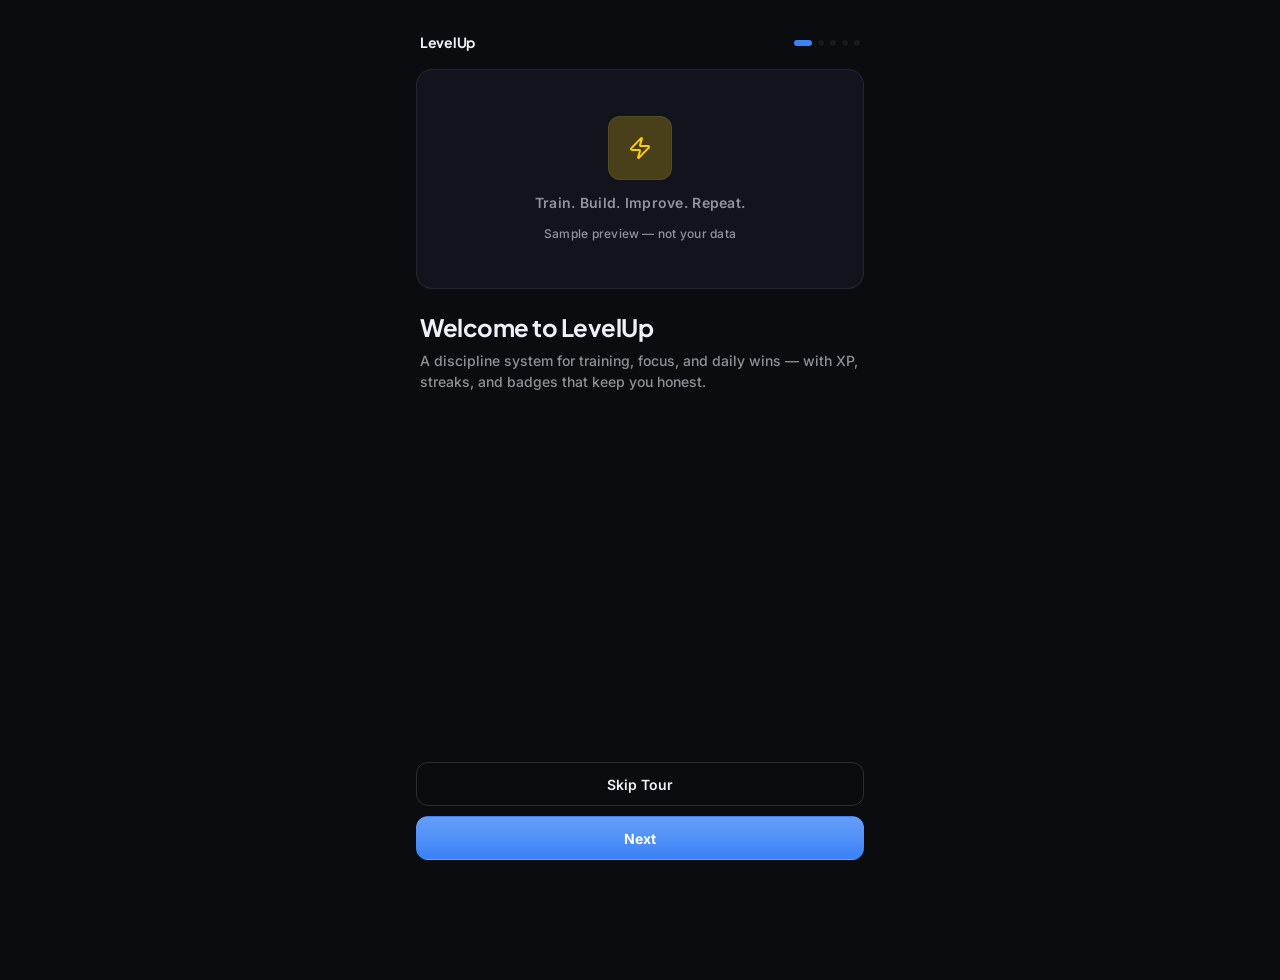
==== index.html @ daa39fef "Initial commit: LevelUp web project Co-Authored-By: Claude Sonnet 4.6 <noreply@anthropic.com>" ====
<!DOCTYPE html>
<html lang="en">
  <head>
    <meta charset="UTF-8" />
    <meta name="viewport" content="width=device-width, initial-scale=1, viewport-fit=cover" />
    <meta name="theme-color" content="#0a0c10" />
    <meta name="description" content="LevelUp — Train. Build. Improve. Repeat." />
    <title>LevelUp</title>
    <link rel="preconnect" href="https://fonts.googleapis.com" />
    <link rel="preconnect" href="https://fonts.gstatic.com" crossorigin />
    <link
      href="https://fonts.googleapis.com/css2?family=Inter:wght@400;500;600&family=Plus+Jakarta+Sans:wght@600;700&display=swap"
      rel="stylesheet"
    />
    <link rel="stylesheet" href="./css/styles.css" />
    <script>
      window.__LEVELUP_CONFIG__ = {
        stripeMonthlyUrl: "",
        stripeAnnualUrl: "",
      };
    </script>
  </head>
  <body>
    <div id="app" class="shell is-loading" aria-live="polite">
      <div class="app-boot-skeleton" aria-hidden="true">
        <div class="skeleton skeleton--strip"></div>
        <div class="skeleton skeleton--hero"></div>
        <div class="skeleton skeleton--card"></div>
        <div class="skeleton skeleton--card"></div>
      </div>
    </div>
    <script type="module" src="./js/app.js"></script>
  </body>
</html>
---- css/styles.css ----
:root {
  --primary: #0f1117;
  --secondary: #181b24;
  --accent: #3b82f6;
  --gray-50: #f4f5f7;
  --gray-400: #9ca3af;
  --gray-600: #6b7280;
  --gray-800: #374151;
  --bg: var(--primary);
  --bg-elevated: var(--secondary);
  --border: rgba(255, 255, 255, 0.06);
  --text: #f3f4f6;
  --muted: rgba(243, 244, 246, 0.62);
  --accent-dim: rgba(59, 130, 246, 0.14);
  --accent-border: rgba(59, 130, 246, 0.32);
  --accent-strong: rgba(59, 130, 246, 0.5);
  --accent-light: #60a5fa;
  --btn-primary-top: rgba(96, 165, 250, 0.2);
  --btn-primary-bottom: rgba(59, 130, 246, 0.12);
  --nav-bg: rgba(15, 17, 23, 0.92);
  --sheet-bg: #141820;
  --surface-inset: rgba(255, 255, 255, 0.04);
  --surface-hover: rgba(59, 130, 246, 0.1);
  --progress-track: rgba(255, 255, 255, 0.08);
  --success: #22c55e;
  --danger: #ef4444;
  --danger-dim: rgba(239, 68, 68, 0.14);
  --danger-border: rgba(239, 68, 68, 0.4);
  --danger-pressed: rgba(239, 68, 68, 0.22);
  --icon-size: 22px;
  --icon-size-lg: 24px;
  --warning: #f59e0b;
  --shadow-color: #000000;
  --shadow-soft: 0 1px 2px rgba(0, 0, 0, 0.06), 0 8px 24px rgba(0, 0, 0, 0.14);
  --shadow-elevated: 0 4px 12px rgba(0, 0, 0, 0.1), 0 16px 40px rgba(0, 0, 0, 0.2);
  --shadow-nav: 0 -4px 24px rgba(0, 0, 0, 0.18);
  --font-heading: "Plus Jakarta Sans", system-ui, sans-serif;
  --font-body: "Inter", system-ui, sans-serif;
  --text-size-lg: 1.375rem;
  --text-size-sm: 0.875rem;
  --btn-height: 44px;
  --radius-sm: 12px;
  --radius: 14px;
  --radius-lg: 16px;
  --space: 16px;
  --section-gap: 24px;
  --safe-bottom: env(safe-area-inset-bottom, 0px);
}

*,
*::before,
*::after {
  box-sizing: border-box;
}

html {
  -webkit-text-size-adjust: 100%;
}

body {
  margin: 0;
  min-height: 100dvh;
  font-family: var(--font-body);
  font-size: var(--text-size-sm);
  font-weight: 400;
  background: var(--bg);
  color: var(--text);
  line-height: 1.5;
  -webkit-font-smoothing: antialiased;
}

h1,
h2,
h3,
.screen-title,
.sheet-title,
.page-strip-brand,
.card-title,
.focal-value,
.timer-big {
  font-family: var(--font-heading);
  font-size: var(--text-size-lg);
  font-weight: 700;
  letter-spacing: -0.02em;
  line-height: 1.2;
}

.shell.is-loading > :not(.app-boot-skeleton) {
  display: none;
}

/* Saving does not block interaction — commit() only debounces double-taps. */

@keyframes busy-spin {
  to {
    transform: rotate(360deg);
  }
}

.input-invalid {
  box-shadow: inset 0 0 0 1px rgba(239, 68, 68, 0.55);
}

.field-error {
  margin: 6px 0 0;
  color: #f87171;
  font-size: var(--text-size-sm);
  font-weight: 500;
}

.guardrail-row {
  justify-content: space-between;
  gap: 8px;
}

.guardrail-row-main {
  flex: 1;
  min-width: 0;
}

.guardrail-label-input {
  min-height: 36px;
}

.btn-icon {
  min-width: var(--btn-height);
  width: var(--btn-height);
  padding: 0;
}

.toast-success {
  box-shadow: var(--shadow-elevated), inset 0 0 0 1px rgba(34, 197, 94, 0.35);
}

.toast-error {
  box-shadow: var(--shadow-elevated), inset 0 0 0 1px rgba(239, 68, 68, 0.4);
}

.app-boot-skeleton {
  display: flex;
  flex-direction: column;
  gap: var(--space);
}

.skeleton-group {
  display: flex;
  flex-direction: column;
  gap: 10px;
}

.skeleton {
  border-radius: var(--radius);
  background: linear-gradient(
    90deg,
    var(--surface-inset) 0%,
    rgba(255, 255, 255, 0.08) 45%,
    var(--surface-inset) 90%
  );
  background-size: 200% 100%;
  animation: skeleton-shimmer 1.4s ease-in-out infinite;
}

.skeleton--strip {
  height: 28px;
  width: 55%;
  border-radius: var(--radius-sm);
}

.skeleton--hero {
  height: 120px;
}

.skeleton--card {
  height: 88px;
}

.skeleton--row {
  height: 52px;
  border-radius: var(--radius-sm);
}

.skeleton--badge {
  height: 72px;
}

@keyframes skeleton-shimmer {
  0% {
    background-position: 100% 0;
  }
  100% {
    background-position: -100% 0;
  }
}

button,
input,
select,
textarea {
  font: inherit;
  color: inherit;
}

.shell {
  min-height: 100dvh;
  max-width: 480px;
  margin: 0 auto;
  padding: 16px 16px calc(96px + var(--safe-bottom));
  padding-top: calc(16px + env(safe-area-inset-top));
}

.screen {
  display: flex;
  flex-direction: column;
  gap: var(--space);
  min-height: calc(100dvh - 108px);
}

.screen-top {
  display: flex;
  flex-direction: column;
  gap: 8px;
}

.screen-body {
  display: flex;
  flex-direction: column;
  gap: var(--section-gap);
  flex: 1;
}

.screen-group,
.screen-section,
.settings-group {
  display: flex;
  flex-direction: column;
  gap: 10px;
}

.screen-group-label,
.screen-section-label,
.settings-group-label {
  margin: 0;
  padding: 0 4px;
  font-size: 0.6875rem;
  font-weight: 600;
  letter-spacing: 0.06em;
  text-transform: uppercase;
  color: var(--muted);
}

.screen-purpose {
  margin: 6px 0 0;
  font-size: var(--text-size-sm);
  font-weight: 500;
  line-height: 1.4;
}

.screen-footer-hint {
  margin: 0 0 8px;
  font-size: 0.75rem;
  text-align: center;
}

.screen-section-sublabel {
  margin: 4px 0 0;
  font-size: 0.6875rem;
  font-weight: 600;
  letter-spacing: 0.05em;
  text-transform: uppercase;
  color: var(--muted);
  opacity: 0.85;
}

.dash-greeting {
  display: flex;
  flex-direction: column;
  gap: 10px;
}

.dash-greeting-hello {
  margin: 0;
  font-size: 1.375rem;
  font-weight: 700;
  line-height: 1.25;
  letter-spacing: -0.02em;
}

.dash-greeting-summary {
  margin: 0;
  display: flex;
  flex-wrap: wrap;
  align-items: center;
  gap: 4px 6px;
  font-size: var(--text-size-sm);
  color: var(--muted);
  font-weight: 500;
}

.dash-summary-stat strong {
  color: var(--text);
  font-weight: 600;
}

.dash-summary-dot {
  opacity: 0.45;
}

.dash-greeting-meta {
  margin: 0;
  font-size: var(--text-size-sm);
}

.dash-greeting-quote {
  margin: 4px 0 0;
  padding-top: 10px;
  border-top: 1px solid var(--border);
  font-size: var(--text-size-sm);
  font-weight: 500;
  line-height: 1.45;
  color: var(--muted);
}

.dash-focus-hero {
  text-align: center;
}

.focus-display--hero {
  padding: 8px 0 4px;
}

.timer-big--hero {
  font-size: clamp(2.75rem, 12vw, 3.5rem);
}

.widget-card--wide {
  grid-column: 1 / -1;
}

.dash-quick {
  display: flex;
  flex-direction: column;
  gap: 10px;
}

.activity-list {
  display: flex;
  flex-direction: column;
  gap: 6px;
}

.activity-row {
  display: flex;
  align-items: center;
  gap: 10px;
  width: 100%;
  padding: 10px 12px;
  border-radius: var(--radius-sm);
  border: 1.5px solid rgba(255, 255, 255, 0.08);
  background: var(--surface-inset);
  color: var(--text);
  font: inherit;
  font-size: var(--text-size-sm);
  font-weight: 500;
  text-align: left;
  cursor: pointer;
  box-shadow: var(--shadow-soft);
  transition:
    border-color 0.2s ease,
    background 0.2s ease;
}

.activity-row:hover {
  border-color: var(--accent-border);
  background: var(--surface-hover);
}

.activity-row--static {
  cursor: default;
}

.activity-row--static:hover {
  border-color: rgba(255, 255, 255, 0.08);
  background: var(--surface-inset);
}

.activity-row-icon {
  display: inline-flex;
  flex-shrink: 0;
  line-height: 0;
}

.activity-row-text {
  flex: 1;
  min-width: 0;
}

.shortcut-grid {
  display: grid;
  grid-template-columns: repeat(4, minmax(0, 1fr));
  gap: 8px;
}

.shortcut-btn {
  display: flex;
  flex-direction: column;
  align-items: center;
  gap: 6px;
  padding: 10px 6px;
  border-radius: var(--radius-sm);
  border: 1.5px solid rgba(255, 255, 255, 0.08);
  background: var(--surface-inset);
  color: var(--text);
  font: inherit;
  font-size: 0.6875rem;
  font-weight: 600;
  cursor: pointer;
  box-shadow: var(--shadow-soft);
  transition:
    transform 0.15s ease,
    border-color 0.2s ease,
    background 0.2s ease;
}

.shortcut-btn:hover {
  border-color: var(--accent-border);
  background: var(--surface-hover);
}

.shortcut-btn:active {
  transform: scale(0.96);
}

.shortcut-btn-icon {
  display: inline-flex;
  line-height: 0;
}

.card--inset {
  background: var(--surface-inset);
  border: 1.5px solid rgba(255, 255, 255, 0.06);
}

.card-foot {
  margin: 8px 0 0;
  font-size: var(--text-size-sm);
}

.hub-links {
  gap: 0;
}

.hub-link-row {
  display: flex;
  align-items: center;
  gap: 12px;
  width: 100%;
  padding: 12px 0;
  border: 0;
  border-bottom: 1px solid var(--border);
  background: transparent;
  color: var(--text);
  font: inherit;
  text-align: left;
  cursor: pointer;
  transition: opacity 0.15s ease;
}

.hub-link-row:last-child {
  border-bottom: none;
  padding-bottom: 0;
}

.hub-link-row:first-child {
  padding-top: 0;
}

.hub-link-row:hover {
  opacity: 0.88;
}

.hub-link-row:active {
  opacity: 0.75;
}

.hub-link-icon {
  display: inline-flex;
  flex-shrink: 0;
  line-height: 0;
}

.hub-link-body {
  display: flex;
  flex-direction: column;
  gap: 2px;
  flex: 1;
  min-width: 0;
}

.hub-link-title {
  font-weight: 600;
  font-size: var(--text-size-sm);
}

.hub-link-meta {
  font-size: 0.75rem;
}

.hub-link-chevron {
  display: inline-flex;
  flex-shrink: 0;
  opacity: 0.55;
  line-height: 0;
}

.settings-group {
  display: flex;
  flex-direction: column;
  gap: 8px;
}

.settings-group-label {
  margin: 0;
  padding: 0 4px;
  font-size: 0.6875rem;
  font-weight: 600;
  letter-spacing: 0.06em;
  text-transform: uppercase;
  color: var(--muted);
}

.settings-list {
  overflow: hidden;
  padding: 0;
}

.settings-list.card--primary {
  padding: 16px;
}

.settings-row {
  display: flex;
  align-items: center;
  gap: 12px;
  width: 100%;
  border: 0;
  background: transparent;
  color: var(--text);
  font: inherit;
  text-align: left;
  cursor: pointer;
}

.settings-list .settings-row {
  min-height: 52px;
  padding: 12px 14px;
  border-bottom: 1px solid var(--border);
  font-size: var(--text-size-sm);
}

.settings-list .settings-row:last-child {
  border-bottom: none;
}

.settings-row--toggle {
  cursor: default;
}

.settings-row--toggle:hover {
  background: transparent;
}

.settings-row--danger .settings-row-title {
  color: var(--danger, #f87171);
}

.settings-row-icon {
  display: inline-flex;
  flex-shrink: 0;
  line-height: 0;
}

.settings-row-body {
  display: flex;
  flex-direction: column;
  gap: 2px;
  flex: 1;
  min-width: 0;
}

.settings-row-title {
  font-weight: 600;
  font-size: var(--text-size-sm);
}

.settings-list .settings-row:hover {
  background: var(--surface-hover);
}

.settings-list .settings-row:active {
  background: var(--surface-inset);
}

.settings-row-meta {
  font-size: 0.75rem;
  line-height: 1.3;
}

.settings-row-chevron {
  display: inline-flex;
  flex-shrink: 0;
  opacity: 0.5;
  line-height: 0;
}

.settings-row-toggle {
  flex-shrink: 0;
}

.settings-row-toggle input[type="checkbox"] {
  width: 44px;
  height: 26px;
  accent-color: var(--accent);
  cursor: pointer;
}

.profile-hero {
  display: flex;
  flex-direction: column;
  align-items: center;
  gap: 12px;
  text-align: center;
  padding: 20px 16px !important;
}

.profile-avatar {
  position: relative;
  display: flex;
  align-items: center;
  justify-content: center;
  padding: 0;
  border: 0;
  background: transparent;
  cursor: pointer;
}

.profile-avatar-ring {
  display: inline-flex;
  line-height: 0;
}

.profile-avatar-initials {
  position: absolute;
  bottom: -2px;
  right: -4px;
  min-width: 22px;
  height: 22px;
  padding: 0 5px;
  border-radius: 999px;
  background: var(--accent);
  color: var(--bg);
  font-size: 0.625rem;
  font-weight: 700;
  line-height: 22px;
  text-align: center;
  box-shadow: var(--shadow-soft);
}

.profile-name-field {
  width: 100%;
  max-width: 280px;
}

.profile-name-input {
  width: 100%;
  text-align: center;
  font-size: 1.125rem;
  font-weight: 600;
  padding: 8px 12px;
  border-radius: var(--radius-sm);
  border: 1.5px solid var(--border);
  background: var(--surface-inset);
  color: var(--text);
}

.profile-level-row {
  display: flex;
  align-items: center;
  justify-content: center;
  gap: 12px;
  flex-wrap: wrap;
  width: 100%;
}

.profile-rank-pill {
  display: inline-flex;
  align-items: center;
  gap: 6px;
  padding: 4px 10px;
  border-radius: 999px;
  background: var(--surface-inset);
  font-size: var(--text-size-sm);
  font-weight: 600;
}

.profile-xp {
  font-size: var(--text-size-sm);
  font-weight: 600;
  color: var(--accent);
}

.profile-email {
  margin: 0;
  font-size: 0.8125rem;
  text-align: center;
}

.profile-rank-hint {
  margin: 0;
  font-size: 0.75rem;
}

.profile-hero .progress {
  width: 100%;
  max-width: 280px;
}

.stats-summary {
  display: grid;
  grid-template-columns: repeat(4, minmax(0, 1fr));
  gap: 8px;
  padding: 14px;
  border-bottom: 1px solid var(--border);
}

.stats-summary-cell {
  display: flex;
  flex-direction: column;
  align-items: center;
  gap: 2px;
  text-align: center;
}

.stats-summary-value {
  font-size: var(--text-size-sm);
  font-weight: 700;
  color: var(--text);
}

.stats-summary-label {
  font-size: 0.625rem;
  line-height: 1.2;
}

.stats-summary + .settings-row {
  border-top: none;
}

.privacy-copy {
  margin: 0;
  padding: 14px;
  font-size: var(--text-size-sm);
  line-height: 1.5;
}

.privacy-copy + .privacy-copy {
  padding-top: 0;
}

.settings-habit-stack {
  padding: 14px;
}

.settings-habit-field {
  margin: 0;
}

.theme-preset-grid--settings {
  padding: 12px;
}

.visually-hidden {
  position: absolute;
  width: 1px;
  height: 1px;
  padding: 0;
  margin: -1px;
  overflow: hidden;
  clip: rect(0, 0, 0, 0);
  white-space: nowrap;
  border: 0;
}

.screen-group + .screen-group,
.screen-section + .screen-section {
  padding-top: 0;
  border-top: none;
}

.app-list {
  padding: 0;
  overflow: hidden;
}

.app-list-pad {
  padding: 14px;
}

.app-list-row {
  display: flex;
  align-items: center;
  gap: 12px;
  width: 100%;
  min-height: 52px;
  padding: 12px 14px;
  margin: 0;
  border: 0;
  border-bottom: 1px solid var(--border);
  border-radius: 0;
  background: transparent;
  color: var(--text);
  font: inherit;
  font-size: var(--text-size-sm);
  font-weight: 500;
  text-align: left;
  box-shadow: none;
  transition: background 0.15s ease;
}

.app-list-row:last-child {
  border-bottom: none;
}

button.app-list-row {
  cursor: pointer;
}

button.app-list-row:hover {
  background: var(--surface-hover);
}

button.app-list-row:active {
  background: var(--surface-inset);
}

.app-list-row--check {
  cursor: pointer;
  justify-content: flex-start;
}

.app-list-row-title {
  flex: 1;
  min-width: 0;
}

.app-list--static .app-list-row--check:hover {
  background: transparent;
}

.widget-grid--pair {
  grid-template-columns: repeat(2, minmax(0, 1fr));
}

.badge-grid-meta {
  margin: 0;
  padding: 10px 14px 14px;
  font-size: 0.75rem;
  text-align: center;
  border-top: 1px solid var(--border);
}

.stats-summary--compact {
  grid-template-columns: repeat(3, minmax(0, 1fr));
}

.screen-inline-nav {
  margin: 0 0 4px;
}

.screen-inline-nav .btn-back {
  margin-bottom: 0;
}

.screen-footer {
  margin-top: auto;
  padding-top: var(--space);
  display: flex;
  flex-direction: column;
  gap: 12px;
  position: sticky;
  bottom: calc(72px + var(--safe-bottom));
  background: linear-gradient(180deg, transparent 0%, var(--bg) 28%);
  padding-bottom: 4px;
}

.screen-footer .field {
  margin-bottom: 0;
}

.btn-back {
  align-self: flex-start;
  min-height: 36px;
  height: 36px;
  padding: 0 12px;
}

.row--form-footer {
  margin-bottom: 0;
}

.focus-actions {
  display: flex;
  flex-direction: column;
  gap: 10px;
  width: 100%;
}

.widget-grid {
  display: grid;
  grid-template-columns: repeat(2, minmax(0, 1fr));
  gap: 10px;
}

.widget-card {
  display: flex;
  flex-direction: column;
  align-items: stretch;
  gap: 8px;
  min-height: 108px;
  padding: 12px;
  border-radius: var(--radius-sm);
  border: 1.5px solid rgba(255, 255, 255, 0.08);
  background: var(--surface-inset);
  color: var(--text);
  font: inherit;
  text-align: left;
  cursor: pointer;
  box-shadow: var(--shadow-soft);
  transition:
    transform 0.15s ease,
    border-color 0.2s ease,
    background 0.2s ease,
    box-shadow 0.2s ease;
}

.widget-card:hover {
  border-color: var(--accent-border);
  background: var(--surface-hover);
  box-shadow: var(--shadow-elevated);
}

.widget-card:active {
  transform: scale(0.98);
}

.widget-card--quote {
  grid-column: 1 / -1;
  min-height: auto;
}

.widget-card-top {
  display: flex;
  align-items: center;
  gap: 8px;
}

.widget-icon {
  display: inline-flex;
  flex-shrink: 0;
  line-height: 0;
}

.widget-icon--flame .lu-icon {
  animation: flameFlicker 2.2s ease-in-out infinite;
}

.widget-label {
  font-size: 0.75rem;
  font-weight: 600;
  color: var(--muted);
  text-transform: uppercase;
  letter-spacing: 0.04em;
}

.widget-value {
  font-family: var(--font-heading);
  font-size: var(--text-size-lg);
  font-weight: 700;
  line-height: 1.1;
}

.widget-value--sm {
  font-size: 1.125rem;
}

.widget-value-unit {
  font-size: 1rem;
  font-weight: 700;
  color: var(--accent-light);
}

.widget-muted {
  font-family: var(--font-body);
  font-size: 0.8125rem;
  font-weight: 600;
  color: var(--muted);
}

.widget-hint {
  font-size: 0.75rem;
  font-weight: 500;
  color: var(--muted);
  margin-top: -4px;
}

.widget-progress {
  height: 5px;
  border-radius: 999px;
  background: var(--progress-track);
  overflow: hidden;
  margin-top: 2px;
}

.widget-progress-fill {
  display: block;
  height: 100%;
  border-radius: 999px;
  background: linear-gradient(90deg, var(--accent), var(--accent-light));
  transition: width 0.35s ease;
}

.widget-stat-row {
  display: flex;
  align-items: baseline;
  justify-content: space-between;
  gap: 8px;
  font-size: var(--text-size-sm);
}

.widget-stat-key {
  color: var(--muted);
  font-weight: 500;
}

.widget-stat-val {
  font-weight: 700;
  color: var(--text);
}

.widget-quote {
  margin: 0;
  font-size: var(--text-size-sm);
  font-weight: 500;
  line-height: 1.45;
  color: var(--text);
}

.card-lead {
  margin: 0;
}

.focus-goal-hint {
  margin: 0 0 12px;
  font-size: var(--text-size-sm);
  text-align: center;
}

.focus-guide {
  margin-bottom: var(--space);
  padding-bottom: var(--space);
  border-bottom: 1px solid var(--border);
}

.focus-guide-lead {
  margin: 0 0 12px;
  color: var(--muted);
  font-size: var(--text-size-sm);
  font-weight: 500;
  line-height: 1.45;
}

.focus-guide-title {
  margin: 0 0 10px;
  font-family: var(--font-body);
  font-size: 0.75rem;
  font-weight: 600;
  text-transform: uppercase;
  letter-spacing: 0.04em;
  color: var(--muted);
}

.focus-steps {
  display: grid;
  grid-template-columns: repeat(3, minmax(0, 1fr));
  gap: 8px;
  margin: 0;
  padding: 0;
  list-style: none;
}

.focus-step {
  display: flex;
  flex-direction: column;
  align-items: center;
  gap: 6px;
  padding: 10px 6px;
  border-radius: var(--radius-sm);
  background: var(--bg);
  box-shadow: var(--shadow-soft);
  text-align: center;
}

.focus-step-icon {
  display: inline-flex;
  line-height: 0;
}

.focus-step-label {
  font-size: 0.6875rem;
  font-weight: 600;
  color: var(--text);
  line-height: 1.25;
}

.focus-display {
  text-align: center;
  padding-top: 4px;
}

.focus-tip {
  margin: 10px 0 0;
  font-size: 0.8125rem;
  font-weight: 500;
  color: var(--muted);
  line-height: 1.4;
}

.progress--compact {
  height: 5px;
}

.mini-input--wide {
  max-width: none;
  width: 100%;
}

.page-strip {
  display: flex;
  align-items: center;
  justify-content: space-between;
  gap: var(--space);
  margin-bottom: var(--space);
  font-size: var(--text-size-sm);
}

.page-strip-brand {
  font-size: var(--text-size-lg);
}

.page-strip-meta {
  color: var(--muted);
  font-weight: 500;
  text-align: right;
}

.page-strip-gamify {
  display: inline-flex;
  align-items: center;
  gap: 8px;
  color: var(--muted);
  font-weight: 500;
}

.page-strip-streak {
  display: inline-flex;
  align-items: center;
  gap: 4px;
  margin-left: 4px;
  color: var(--accent-light);
}

.streak-flame {
  display: inline-flex;
  align-items: center;
  line-height: 0;
}

.streak-count {
  font-weight: 600;
}

.xp-chip {
  display: inline-flex;
  align-items: center;
  gap: 5px;
  padding: 2px 8px 2px 6px;
  border-radius: 999px;
  background: var(--accent-dim);
  box-shadow: var(--shadow-soft);
  color: var(--accent-light);
  font-weight: 600;
}

.xp-chip-icon {
  display: inline-flex;
  align-items: center;
  line-height: 0;
}

.xp-chip-icon--earn {
  animation: xpIconSpin 0.28s ease-out;
}

.xp-chip--pulse {
  animation: xpChipPulse 0.28s ease;
}

.rank-pip {
  display: inline-block;
  width: 36px;
  height: 4px;
  border-radius: 999px;
  background: var(--progress-track);
  overflow: hidden;
  vertical-align: middle;
}

.rank-pip-fill {
  display: block;
  height: 100%;
  background: linear-gradient(90deg, var(--accent), var(--accent-light));
  border-radius: 999px;
  transition: width 0.35s ease;
}

.rank-label {
  color: var(--muted);
  font-weight: 500;
}

.gamify-progress {
  margin-top: var(--space);
  padding-top: var(--space);
  border-top: 1px solid var(--border);
}

.gamify-progress-row--spaced {
  margin-top: 12px;
}

.gamify-progress-row {
  display: flex;
  justify-content: space-between;
  align-items: baseline;
  gap: 8px;
  margin-bottom: 6px;
}

.gamify-progress-label {
  color: var(--muted);
  font-weight: 500;
}

.gamify-progress-value {
  font-weight: 600;
  color: var(--accent-light);
}

.gamify-progress-hint {
  margin: 8px 0 0;
  color: var(--muted);
}

.progress--thin {
  height: 5px;
}

.progress--rank > span {
  background: linear-gradient(90deg, var(--success), #4ade80);
}

.xp-float-layer {
  position: fixed;
  inset: 0;
  pointer-events: none;
  z-index: 200;
  overflow: hidden;
}

.xp-float {
  position: absolute;
  right: 24px;
  top: calc(env(safe-area-inset-top, 0px) + 12px);
  display: inline-flex;
  align-items: center;
  gap: 6px;
  padding: 6px 12px;
  border-radius: 999px;
  background: var(--accent-dim);
  box-shadow: var(--shadow-elevated);
  color: var(--accent-light);
  font-weight: 600;
  animation: xpFloatUp 0.9s ease forwards;
}

.xp-float-icon {
  display: inline-flex;
  line-height: 0;
  animation: xpIconSpin 0.28s ease-out;
}

.action-pop {
  animation: actionPop 0.28s cubic-bezier(0.34, 1.4, 0.64, 1);
}

.challenge-row.action-pop .challenge-check,
.quest-row.action-pop .muted {
  animation: checkPop 0.28s ease;
}

@keyframes xpChipPulse {
  0%,
  100% {
    transform: scale(1);
  }
  45% {
    transform: scale(1.07);
  }
}

@keyframes xpIconSpin {
  0% {
    transform: rotate(0deg) scale(1);
  }
  100% {
    transform: rotate(360deg) scale(1.08);
  }
}

@keyframes xpFloatUp {
  0% {
    opacity: 0;
    transform: translateY(8px) scale(0.92);
  }
  18% {
    opacity: 1;
    transform: translateY(0) scale(1);
  }
  100% {
    opacity: 0;
    transform: translateY(-24px) scale(1);
  }
}

@keyframes actionPop {
  0% {
    transform: scale(1);
  }
  40% {
    transform: scale(1.02);
  }
  100% {
    transform: scale(1);
  }
}

@keyframes checkPop {
  0% {
    transform: scale(0.65);
    opacity: 0.5;
  }
  55% {
    transform: scale(1.15);
    opacity: 1;
  }
  100% {
    transform: scale(1);
    opacity: 1;
  }
}

.page-header {
  margin-bottom: 0;
}

.page-header .screen-title {
  margin-bottom: 0;
}

.screen-title {
  margin: 0;
}

.focal-card {
  background: var(--bg-elevated);
  border: none;
  border-radius: var(--radius-lg);
  padding: 20px var(--space);
  text-align: center;
  box-shadow: var(--shadow-soft);
}

.focal-value {
  font-size: var(--text-size-lg);
  font-weight: 700;
  color: var(--text);
}

.focal-label {
  margin-top: 8px;
  color: var(--muted);
  font-weight: 500;
}

.focal-meta {
  margin-top: 6px;
  color: var(--accent);
  font-weight: 600;
}

.card {
  background: var(--bg-elevated);
  border: none;
  border-radius: var(--radius-lg);
  padding: var(--space);
  margin-bottom: 0;
  box-shadow: var(--shadow-soft);
}

.card--primary {
  box-shadow: var(--shadow-elevated);
}

.screen > .card:last-child {
  margin-bottom: 0;
}

.card-header {
  display: flex;
  align-items: center;
  justify-content: space-between;
  gap: 16px;
  margin-bottom: 16px;
}

.card-header:last-child {
  margin-bottom: 0;
}

.card--primary .card-title {
  color: var(--text);
}

.card > .stack-sm {
  display: flex;
  flex-direction: column;
  gap: 12px;
}

.stack-sm {
  display: flex;
  flex-direction: column;
  gap: 12px;
}


.list-plain {
  list-style: none;
  margin: 0;
  padding: 0;
  display: flex;
  flex-direction: column;
  gap: 0;
}

.card-title {
  margin: 0;
  font-size: var(--text-size-sm);
  font-weight: 600;
  color: var(--muted);
}

.pill {
  font-weight: 600;
  padding: 4px 10px;
  border-radius: 999px;
  color: var(--muted);
  background: var(--surface-inset);
  box-shadow: inset 0 1px 0 rgba(255, 255, 255, 0.04);
}

.pill-pro {
  color: var(--accent-light);
  background: var(--accent-dim);
}

.row {
  display: flex;
  align-items: center;
  gap: 10px;
}

.row-between {
  justify-content: space-between;
}

.field {
  display: flex;
  flex-direction: column;
  gap: 6px;
  margin-bottom: 12px;
}

.field:last-child {
  margin-bottom: 0;
}

label {
  color: var(--muted);
  font-weight: 500;
}

input[type="text"],
input[type="number"],
input[type="time"],
select,
textarea {
  width: 100%;
  min-height: var(--btn-height);
  padding: 0 14px;
  border-radius: var(--radius-sm);
  border: none;
  background: var(--surface-inset);
  box-shadow: inset 0 1px 2px rgba(0, 0, 0, 0.12);
  font-size: var(--text-size-sm);
}

textarea {
  padding: 12px 14px;
}

.input-grow {
  flex: 1;
  min-width: 0;
}

.row--form,
.row--inputs {
  gap: var(--space);
  margin-bottom: var(--space);
}

.row--form {
  align-items: stretch;
}

.row--inputs {
  margin-top: 8px;
}

.row-split {
  margin-bottom: 8px;
  color: var(--muted);
}

.metric-block {
  margin-top: var(--space);
}

.metric-block:first-of-type {
  margin-top: var(--space);
}

.field--flush {
  margin-bottom: 0;
}

.field--last {
  margin-top: var(--space);
  margin-bottom: 0;
}

.mt-section {
  margin-top: var(--space);
}

.table--spaced {
  margin-top: var(--space);
}

.quest-meta {
  font-weight: 500;
}

textarea {
  min-height: 72px;
  resize: vertical;
}

.checkbox-line {
  display: flex;
  align-items: flex-start;
  gap: 10px;
  padding: 10px 0;
  border-top: 1px solid var(--border);
}

.checkbox-line span {
  font-weight: 500;
}

.checkbox-line:first-child {
  border-top: none;
  padding-top: 0;
}

.checkbox-line input {
  width: 18px;
  height: 18px;
  margin-top: 2px;
  accent-color: var(--accent);
}

.checkbox-line span {
  flex: 1;
}

.checkbox-line--compact {
  padding: 12px 0;
}

.muted {
  color: var(--muted);
  font-weight: 500;
}

.btn {
  display: inline-flex;
  align-items: center;
  justify-content: center;
  gap: 8px;
  min-height: var(--btn-height);
  height: var(--btn-height);
  padding: 0 18px;
  border-radius: var(--radius-sm);
  border: 1.5px solid transparent;
  font-family: var(--font-body);
  font-size: var(--text-size-sm);
  font-weight: 600;
  cursor: pointer;
  text-decoration: none;
  transition:
    transform 0.15s ease,
    box-shadow 0.2s ease,
    background 0.2s ease,
    border-color 0.2s ease,
    color 0.2s ease,
    opacity 0.2s ease;
  box-shadow: var(--shadow-soft);
}

.btn:hover:not(:disabled) {
  filter: brightness(1.04);
}

.btn:active:not(:disabled) {
  transform: scale(0.97);
}

.btn:disabled,
.btn[aria-disabled="true"] {
  opacity: 0.42;
  cursor: not-allowed;
  pointer-events: none;
  box-shadow: none;
  filter: none;
}

.btn:focus-visible {
  outline: 2px solid var(--accent-light);
  outline-offset: 2px;
}

.btn-primary {
  background: linear-gradient(180deg, var(--accent-light) 0%, var(--accent) 100%);
  color: #fff;
  font-weight: 700;
  border-color: transparent;
  box-shadow: var(--shadow-soft), inset 0 1px 0 rgba(255, 255, 255, 0.14);
}

.btn-primary:hover:not(:disabled) {
  filter: brightness(1.08);
}

.btn-primary:active:not(:disabled) {
  filter: brightness(0.94);
  box-shadow: none;
}

.btn-primary:disabled {
  background: var(--gray-800);
  color: rgba(255, 255, 255, 0.55);
}

.btn-secondary,
.btn-ghost {
  background: transparent;
  color: var(--text);
  border-color: rgba(255, 255, 255, 0.14);
  box-shadow: none;
}

.btn-secondary:hover:not(:disabled),
.btn-ghost:hover:not(:disabled) {
  background: var(--surface-hover);
  border-color: var(--accent-border);
  filter: none;
}

.btn-secondary:active:not(:disabled),
.btn-ghost:active:not(:disabled) {
  background: var(--surface-inset);
  filter: none;
}

.btn-secondary:disabled,
.btn-ghost:disabled {
  color: var(--muted);
  border-color: rgba(255, 255, 255, 0.06);
}

.btn-danger {
  background: transparent;
  color: var(--danger);
  border-color: var(--danger-border);
  box-shadow: none;
}

.btn-danger:hover:not(:disabled) {
  background: var(--danger-dim);
  filter: none;
}

.btn-danger:active:not(:disabled) {
  background: var(--danger-pressed);
  filter: none;
}

.btn-danger:disabled {
  color: rgba(239, 68, 68, 0.45);
  border-color: rgba(239, 68, 68, 0.15);
}

.btn-block {
  width: 100%;
}

.progress {
  height: 8px;
  border-radius: 999px;
  background: var(--progress-track);
  overflow: hidden;
}

.progress > span {
  display: block;
  height: 100%;
  background: linear-gradient(90deg, var(--accent), var(--accent-light));
}

.stat-grid {
  display: grid;
  grid-template-columns: repeat(3, minmax(0, 1fr));
  gap: 10px;
}

.stat-box {
  background: var(--surface-inset);
  border: none;
  border-radius: var(--radius-sm);
  padding: 12px 10px;
  text-align: center;
  box-shadow: var(--shadow-soft);
}

.stat-value {
  font-family: var(--font-heading);
  font-size: var(--text-size-lg);
  font-weight: 700;
}

.stat-label {
  color: var(--muted);
  margin-top: 4px;
  font-weight: 500;
}

.timer-big {
  font-variant-numeric: tabular-nums;
  text-align: center;
  margin: 14px 0;
}

.hero-row {
  display: flex;
  align-items: center;
  justify-content: space-between;
  gap: 12px;
  margin-bottom: 18px;
}

.brand-wordmark {
  font-family: var(--font-heading);
  font-size: var(--text-size-lg);
  font-weight: 700;
}

.tagline {
  margin: 0;
  color: var(--muted);
}

.nav {
  position: fixed;
  left: 50%;
  translate: -50%;
  bottom: 0;
  width: min(480px, 100%);
  display: grid;
  grid-template-columns: repeat(5, 1fr);
  gap: 2px;
  padding: 8px 8px calc(8px + var(--safe-bottom));
  padding-left: calc(8px + env(safe-area-inset-left));
  padding-right: calc(8px + env(safe-area-inset-right));
  background: var(--nav-bg);
  border-top: none;
  box-shadow: var(--shadow-nav);
  backdrop-filter: blur(20px);
  z-index: 30;
}

.nav-tab {
  display: flex;
  flex-direction: column;
  align-items: center;
  justify-content: center;
  gap: 4px;
  background: transparent;
  border: 0;
  color: var(--muted);
  cursor: pointer;
  padding: 6px 2px 8px;
  border-radius: 12px;
  min-width: 0;
  transition:
    color 0.28s ease,
    background 0.28s ease,
    transform 0.22s cubic-bezier(0.34, 1.4, 0.64, 1);
}

.nav-tab:active {
  transform: scale(0.98);
}

.nav-tab--tap .nav-icon-svg,
.nav-tab:active .nav-icon-svg {
  animation: navTapPop 0.22s cubic-bezier(0.34, 1.4, 0.64, 1);
}

.nav-tab[data-active="true"] {
  color: var(--accent);
  background: var(--accent-soft, rgba(96, 165, 250, 0.14));
  box-shadow: inset 0 -3px 0 var(--accent);
}

.nav-tab[data-nav="home"][data-active="true"] {
  color: #60a5fa;
  box-shadow: inset 0 -3px 0 #60a5fa;
}

.nav-tab[data-nav="discipline"][data-active="true"] {
  color: #a78bfa;
  box-shadow: inset 0 -3px 0 #a78bfa;
}

.nav-tab[data-nav="challenges"][data-active="true"] {
  color: #34d399;
  box-shadow: inset 0 -3px 0 #34d399;
}

.nav-tab[data-nav="train"][data-active="true"] {
  color: #fb7185;
  box-shadow: inset 0 -3px 0 #fb7185;
}

.nav-tab[data-nav="account"][data-active="true"] {
  color: #22d3ee;
  box-shadow: inset 0 -3px 0 #22d3ee;
}

.nav-tab[data-active="true"] .nav-label {
  font-weight: 700;
  color: inherit;
}

.nav-icon-wrap {
  position: relative;
  display: flex;
  align-items: center;
  justify-content: center;
  width: 28px;
  height: 28px;
}

.nav-icon-svg {
  display: flex;
  align-items: center;
  justify-content: center;
  transition: transform 0.3s cubic-bezier(0.34, 1.4, 0.64, 1);
  transform: scale(1);
  transform-origin: center center;
}

.nav-tab[data-active="true"] .nav-icon-svg {
  transform: scale(1.12);
}

.nav-svg {
  display: block;
  width: var(--icon-size);
  height: var(--icon-size);
  transition: color 0.28s ease;
}

.nav-label {
  font-weight: 500;
  line-height: 1;
  max-width: 100%;
  overflow: hidden;
  text-overflow: ellipsis;
  white-space: nowrap;
  transition: color 0.28s ease;
}

.nav-badge-dot {
  position: absolute;
  top: 0;
  right: 0;
  width: 7px;
  height: 7px;
  border-radius: 50%;
  background: var(--warning);
  border: 1.5px solid var(--bg);
  pointer-events: none;
}

.lock-row {
  display: flex;
  align-items: center;
  gap: 8px;
  color: var(--muted);
}

.table {
  width: 100%;
  border-collapse: collapse;
}

.table th {
  text-align: left;
  color: var(--muted);
  font-weight: 500;
  padding-bottom: 8px;
}

.table td {
  padding: 10px 0;
  border-top: 1px solid var(--border);
}

.mini-input {
  width: 100%;
  max-width: 90px;
  min-height: 36px;
  padding: 0 8px;
  border-radius: var(--radius-sm);
  border: none;
  background: var(--surface-inset);
  font-size: var(--text-size-sm);
}

.sheet-backdrop {
  position: fixed;
  inset: 0;
  background: rgba(0, 0, 0, 0.6);
  z-index: 40;
}

.sheet {
  position: fixed;
  left: 50%;
  translate: -50%;
  bottom: 0;
  width: min(480px, 100%);
  max-height: 88dvh;
  overflow: auto;
  background: var(--sheet-bg);
  border: none;
  border-radius: var(--radius-lg) var(--radius-lg) 0 0;
  padding: 18px var(--space) calc(22px + var(--safe-bottom));
  box-shadow: var(--shadow-elevated);
  z-index: 41;
}

.sheet-title {
  margin: 0 0 8px;
}

.sheet-lead {
  margin: 0;
}

.sheet-footnote {
  margin: 14px 0 0;
  line-height: 1.5;
}

.sheet-header {
  display: flex;
  align-items: flex-start;
  justify-content: space-between;
  gap: 12px;
}

.segmented {
  display: grid;
  grid-template-columns: 1fr 1fr;
  gap: 8px;
  margin: 16px 0;
}

.segmented .btn {
  width: 100%;
  padding: 0 12px;
}

.segmented .btn[data-active="true"] {
  color: var(--text);
  background: var(--accent-dim);
  border-color: var(--accent-border);
  box-shadow: inset 0 0 0 1px var(--accent-border);
}

.price-note {
  color: var(--muted);
  margin: 0 0 12px;
}

/* Pricing sheet */
.sheet--pricing .pricing-plans {
  display: flex;
  flex-direction: column;
  gap: 12px;
  margin: 12px 0 16px;
}

.plan-card {
  border-radius: var(--radius-md);
  padding: 14px 16px;
  text-align: left;
}

.plan-card--free {
  border: 1px solid var(--border);
  background: var(--surface-inset);
  color: var(--muted);
  padding: 12px 14px;
}

.plan-card--free .plan-name {
  color: var(--text);
  font-size: 1rem;
}

.plan-card--free .plan-price {
  font-size: 1.125rem;
  font-weight: 600;
  color: var(--text);
  margin: 4px 0 8px;
}

.plan-paid-row {
  display: grid;
  grid-template-columns: 1fr 1fr;
  gap: 10px;
}

.plan-card--paid {
  position: relative;
  border: 2px solid var(--accent-border);
  background: linear-gradient(165deg, var(--accent-dim) 0%, var(--surface) 55%);
  box-shadow: var(--shadow-soft);
  cursor: pointer;
  transition: border-color 0.15s ease, box-shadow 0.15s ease;
}

.plan-card--paid[data-selected="true"] {
  border-color: var(--accent);
  box-shadow: 0 0 0 1px var(--accent), var(--shadow-soft);
}

.plan-card--popular {
  padding-top: 22px;
}

.plan-card-head {
  display: flex;
  flex-wrap: wrap;
  align-items: baseline;
  gap: 8px;
}

.plan-name {
  margin: 0;
  font-size: 1.05rem;
  font-weight: 700;
  width: 100%;
}

.plan-price {
  margin: 0;
  font-size: 1.35rem;
  font-weight: 700;
  line-height: 1.2;
}

.plan-price--accent {
  color: var(--accent);
}

.plan-price-unit {
  font-size: 0.75rem;
  font-weight: 500;
  color: var(--muted);
}

.plan-save {
  margin: 6px 0 0;
  font-size: 0.75rem;
}

.plan-badge {
  display: inline-block;
  font-size: 0.65rem;
  font-weight: 700;
  letter-spacing: 0.06em;
  text-transform: uppercase;
  padding: 3px 8px;
  border-radius: 999px;
}

.plan-badge--limited {
  background: var(--surface);
  color: var(--muted);
  border: 1px solid var(--border);
}

.plan-badge--popular {
  position: absolute;
  top: 10px;
  left: 50%;
  translate: -50%;
  background: var(--accent);
  color: var(--on-accent, #0a0c10);
  white-space: nowrap;
}

.plan-features {
  margin: 0;
  padding: 0 0 0 1.1rem;
  font-size: 0.8125rem;
  line-height: 1.45;
  color: inherit;
}

.plan-card--free .plan-features {
  color: var(--muted);
}

.plan-features li + li {
  margin-top: 4px;
}

.plan-pro-includes {
  padding: 0 4px 4px;
}

.plan-pro-label {
  margin: 0 0 6px;
  font-size: 0.7rem;
  font-weight: 700;
  letter-spacing: 0.05em;
  text-transform: uppercase;
  color: var(--muted);
}

.plan-pro-includes .plan-features {
  color: var(--text);
  font-size: 0.8125rem;
}

.plan-continue-free {
  display: block;
  width: 100%;
  margin: 10px 0 0;
  padding: 8px;
  border: none;
  background: none;
  color: var(--muted);
  font-size: 0.8125rem;
  font-weight: 500;
  text-decoration: underline;
  text-underline-offset: 3px;
  cursor: pointer;
}

.plan-continue-free:hover {
  color: var(--text);
}

.plan-upgrade-gate p {
  margin: 0;
  line-height: 1.5;
}

.stats-free-lock {
  margin: 0;
  padding: 12px 14px;
  line-height: 1.5;
  font-size: 0.875rem;
}

.focus-free-limit {
  margin: 10px 0 0;
  font-size: 0.8125rem;
  text-align: center;
}

.sr-only {
  position: absolute;
  width: 1px;
  height: 1px;
  padding: 0;
  margin: -1px;
  overflow: hidden;
  clip: rect(0, 0, 0, 0);
  border: 0;
}

.chip-bar {
  display: flex;
  flex-wrap: wrap;
  gap: 8px;
  margin-bottom: 10px;
}

.btn-chip {
  border-radius: 999px;
  padding: 0 16px;
  background: transparent;
  color: var(--muted);
  border-color: rgba(255, 255, 255, 0.12);
  box-shadow: none;
}

.btn-chip:hover:not(:disabled) {
  background: var(--surface-hover);
  filter: none;
}

.btn-chip:active:not(:disabled) {
  transform: scale(0.97);
  filter: none;
}

.btn-chip[data-selected="true"] {
  color: var(--text);
  background: var(--accent-dim);
  border-color: var(--accent-border);
  box-shadow: inset 0 0 0 1px var(--accent-border);
}

.btn-chip:disabled {
  opacity: 0.42;
  pointer-events: none;
}

.quest-row {
  justify-content: space-between;
}

.quest-row:disabled {
  cursor: not-allowed;
  opacity: 0.48;
  pointer-events: none;
}

.quest-row:disabled .app-list-row-title,
.quest-row:disabled > span:first-child {
  text-decoration: line-through;
}

.quest-meta {
  display: inline-flex;
  align-items: center;
  gap: 6px;
  flex-shrink: 0;
}

.quest-meta--done {
  color: var(--success);
  font-weight: 600;
  text-decoration: none;
}

.badge-commit {
  display: inline-flex;
  align-items: center;
  gap: 8px;
  padding: 8px 10px;
  border-radius: var(--radius-sm);
  border: none;
  color: var(--warning);
  font-weight: 600;
  background: rgba(245, 158, 11, 0.12);
}

.challenge-row.challenge-done {
  background: rgba(34, 197, 94, 0.08);
}

.challenge-icon {
  flex-shrink: 0;
  display: inline-flex;
  align-items: center;
  justify-content: center;
}

.challenge-main {
  flex: 1;
  min-width: 0;
}

.challenge-text {
  display: block;
  font-weight: 600;
}

.challenge-meta {
  display: block;
  color: var(--muted);
  margin-top: 2px;
  font-weight: 500;
}

.challenge-check {
  flex-shrink: 0;
  display: inline-flex;
  align-items: center;
  justify-content: center;
  width: 22px;
  height: 22px;
}

.achievement-grid {
  display: grid;
  gap: 8px;
}

.achievement-tile {
  display: flex;
  align-items: flex-start;
  gap: 12px;
  padding: 12px 14px;
  border-radius: var(--radius-sm);
  border: none;
  background: var(--surface-inset);
  opacity: 0.55;
  box-shadow: var(--shadow-soft);
}

.achievement-tile.achievement-unlocked {
  opacity: 1;
  background: var(--accent-dim);
  box-shadow: inset 0 0 0 1px var(--accent-border);
}

.achievement-icon {
  font-size: 1.35rem;
}

.achievement-state {
  font-weight: 600;
  color: var(--muted);
  flex-shrink: 0;
}

.achievement-unlocked .achievement-state {
  color: var(--success);
}

.badge-grid {
  display: grid;
  gap: 10px;
}

.badge-card {
  display: flex;
  gap: 14px;
  padding: 14px;
  border-radius: var(--radius-sm);
  border: none;
  background: var(--surface-inset);
  box-shadow: var(--shadow-soft);
}

.badge-card.badge-unlocked {
  background: var(--accent-dim);
  box-shadow: inset 0 0 0 1px var(--accent-border);
}

.badge-card.badge-locked {
  opacity: 0.82;
}

.badge-icon-wrap {
  position: relative;
  flex-shrink: 0;
  width: 52px;
  height: 52px;
  display: grid;
  place-items: center;
  border-radius: var(--radius-sm);
  background: var(--bg);
  box-shadow: var(--shadow-soft);
}

.badge-unlocked .badge-icon-wrap {
  box-shadow: 0 0 24px var(--accent-dim);
}

.badge-icon {
  display: inline-flex;
  align-items: center;
  justify-content: center;
}

.badge-locked .badge-icon .icon-chip {
  filter: saturate(0.45) brightness(0.9);
  opacity: 0.88;
}

.badge-check {
  position: absolute;
  bottom: -4px;
  right: -4px;
  width: 18px;
  height: 18px;
  border-radius: 50%;
  background: var(--success);
  color: #fff;
  display: inline-flex;
  align-items: center;
  justify-content: center;
  font-weight: 800;
  display: grid;
  place-items: center;
  border: 2px solid var(--bg-elevated);
}

.badge-body {
  flex: 1;
  min-width: 0;
}

.badge-head {
  display: flex;
  align-items: baseline;
  justify-content: space-between;
  gap: 8px;
  margin-bottom: 4px;
}

.badge-body strong {
  font-family: var(--font-body);
  font-size: var(--text-size-sm);
  font-weight: 600;
}

.badge-category {
  font-weight: 500;
  color: var(--muted);
  flex-shrink: 0;
}

.badge-desc {
  margin: 0;
  line-height: 1.45;
}

.badge-meta {
  margin: 8px 0 0;
  color: var(--muted);
}

.badge-progress {
  height: 6px;
  border-radius: 999px;
  background: var(--progress-track);
  overflow: hidden;
  margin-top: 10px;
}

.badge-progress > span {
  display: block;
  height: 100%;
  background: linear-gradient(90deg, var(--accent), var(--accent-light));
}

.toast-badge {
  box-shadow: var(--shadow-elevated), 0 0 24px var(--accent-dim);
}

.toast-badge .toast-icon {
  display: none;
}

.toast-badge-ring {
  flex-shrink: 0;
  width: 44px;
  height: 44px;
  border-radius: 50%;
  display: grid;
  place-items: center;
  background: var(--accent-dim);
  box-shadow: var(--shadow-soft);
  animation: badge-pop 0.28s cubic-bezier(0.34, 1.4, 0.64, 1);
}

.toast-badge-icon {
  display: inline-flex;
  align-items: center;
  justify-content: center;
}

@keyframes badge-pop {
  0% {
    transform: scale(0.72);
    opacity: 0;
  }
  60% {
    transform: scale(1.1);
  }
  100% {
    transform: scale(1);
    opacity: 1;
  }
}

/* Icon micro-interactions (≤300ms) */
@keyframes iconUnlockPop {
  0% {
    transform: scale(0.82);
  }
  55% {
    transform: scale(1.14);
  }
  100% {
    transform: scale(1);
  }
}

@keyframes navTapPop {
  0% {
    transform: scale(1);
  }
  50% {
    transform: scale(1.16);
  }
  100% {
    transform: scale(1);
  }
}

@keyframes btnIconPress {
  0% {
    transform: scale(1) translateY(0);
  }
  50% {
    transform: scale(0.9) translateY(2px);
  }
  100% {
    transform: scale(1) translateY(0);
  }
}

@keyframes flameFlicker {
  0%,
  100% {
    filter: drop-shadow(0 0 3px rgba(251, 146, 60, 0.45));
    opacity: 1;
  }
  50% {
    filter: drop-shadow(0 0 7px rgba(251, 146, 60, 0.9));
    opacity: 0.9;
  }
}

.icon-chip--unlock-pop,
.badge-card--unlock-pop .icon-chip {
  animation: iconUnlockPop 0.28s cubic-bezier(0.34, 1.4, 0.64, 1);
}

.icon-flame-live,
.icon-flame-live .lu-icon,
.streak-flame .lu-icon {
  animation: flameFlicker 2.2s ease-in-out infinite;
}

.btn-with-icon:active:not(:disabled) .btn-icon-wrap,
.btn-icon:active:not(:disabled),
.btn-danger.btn-icon:active:not(:disabled) {
  animation: btnIconPress 0.2s ease;
}

.btn-with-icon:active:not(:disabled) .btn-icon-wrap .lu-icon,
.btn-icon:active:not(:disabled) .lu-icon {
  animation: btnIconPress 0.2s ease;
}

.toast-layer {
  position: fixed;
  left: 50%;
  translate: -50%;
  bottom: calc(76px + var(--safe-bottom));
  width: min(360px, calc(100% - 24px));
  z-index: 50;
  display: grid;
  gap: 6px;
  pointer-events: none;
}

.toast {
  display: flex;
  align-items: center;
  gap: 10px;
  padding: 10px 14px;
  border-radius: var(--radius-sm);
  border: none;
  background: rgba(24, 27, 36, 0.92);
  backdrop-filter: blur(12px);
  box-shadow: var(--shadow-soft);
  animation: toast-in 0.28s ease;
}

.toast--subtle {
  padding: 8px 12px;
  gap: 8px;
}

.toast--subtle .toast-title {
  font-family: var(--font-body);
  font-size: var(--text-size-sm);
  font-weight: 600;
  line-height: 1.3;
}

.toast--subtle .toast-body {
  margin: 2px 0 0;
  font-size: 0.8125rem;
  line-height: 1.35;
}

.toast-copy {
  min-width: 0;
  flex: 1;
}

.toast--subtle .toast-icon {
  width: 20px;
  height: 20px;
}

.toast-rank {
  box-shadow: var(--shadow-elevated), inset 0 0 0 1px rgba(245, 158, 11, 0.35);
}

.toast-achievement {
  box-shadow: var(--shadow-elevated), inset 0 0 0 1px var(--accent-border);
}

.toast-icon {
  flex-shrink: 0;
  display: inline-flex;
  align-items: center;
  justify-content: center;
  width: 24px;
  height: 24px;
}

.toast-success .toast-icon .lu-icon {
  color: var(--success);
}

.toast-error .toast-icon .lu-icon {
  color: var(--danger);
}

.nav-tab:disabled {
  opacity: 0.42;
  pointer-events: none;
  cursor: not-allowed;
}

.badge-check .lu-icon {
  color: #fff;
}

.icon-chip {
  display: inline-flex;
  align-items: center;
  justify-content: center;
  flex-shrink: 0;
  border-radius: 12px;
  background: var(--icon-bg);
  box-shadow: inset 0 0 0 1px rgba(255, 255, 255, 0.06);
}

.icon-chip .lu-icon {
  color: var(--icon-fg);
}

.lu-icon,
.nav-svg {
  flex-shrink: 0;
}

.lu-icon {
  display: inline-flex;
  vertical-align: middle;
  color: var(--accent);
}

.lu-icon[width="12"],
.lu-icon[height="12"] {
  width: 12px;
  height: 12px;
}

.lu-icon--flip {
  transform: scaleX(-1);
}

.sheet-close {
  flex-shrink: 0;
}

.lu-icon--accent {
  color: var(--accent);
}

.lu-icon--success {
  color: var(--success);
}

.lu-icon--muted {
  color: var(--muted);
}

.toast-badge-ring .icon-chip {
  box-shadow: none;
  background: transparent;
}

.btn-with-icon {
  display: inline-flex;
  align-items: center;
  justify-content: center;
  gap: 8px;
}

.btn-with-icon .lu-icon,
.btn-icon .lu-icon,
.sheet-close .lu-icon {
  color: currentColor;
}

.btn-icon-wrap {
  display: inline-flex;
  align-items: center;
  justify-content: center;
}

.toast-title {
  display: block;
  font-family: var(--font-heading);
  font-size: var(--text-size-sm);
  font-weight: 700;
}

.toast-body {
  margin: 2px 0 0;
  color: var(--muted);
  font-weight: 500;
}

@keyframes toast-in {
  from {
    opacity: 0;
    translate: 0 8px;
  }
  to {
    opacity: 1;
    translate: 0 0;
  }
}

.theme-preset-grid {
  display: grid;
  grid-template-columns: repeat(2, minmax(0, 1fr));
  gap: 10px;
}

.theme-preset {
  display: flex;
  flex-direction: column;
  align-items: flex-start;
  gap: 8px;
  width: 100%;
  padding: 12px;
  border-radius: var(--radius-sm);
  border: 1.5px solid rgba(255, 255, 255, 0.1);
  background: transparent;
  cursor: pointer;
  text-align: left;
  color: var(--text);
  font: inherit;
  font-size: var(--text-size-sm);
  font-weight: 600;
  box-shadow: none;
  transition:
    transform 0.15s ease,
    background 0.2s ease,
    border-color 0.2s ease;
}

.theme-preset:hover:not(:disabled) {
  background: var(--surface-hover);
  border-color: var(--accent-border);
}

.theme-preset:active:not(:disabled) {
  transform: scale(0.98);
  background: var(--surface-inset);
}

.theme-preset:disabled {
  opacity: 0.42;
  pointer-events: none;
  cursor: not-allowed;
}

.theme-preset[data-active="true"] {
  background: var(--accent-dim);
  border-color: var(--accent-border);
  box-shadow: inset 0 0 0 1px var(--accent-border);
}

.theme-swatch-row {
  display: flex;
  gap: 6px;
}

.theme-swatch {
  width: 22px;
  height: 22px;
  border-radius: 6px;
  box-shadow: var(--shadow-soft);
}

.theme-preset-name {
  font-weight: 600;
}

.theme-preview {
  border-radius: var(--radius-lg);
  border: none;
  overflow: hidden;
  margin-bottom: 14px;
  box-shadow: var(--shadow-soft);
}

.theme-preview-bar {
  height: 36px;
  background: var(--bg);
}

.theme-preview-body {
  display: flex;
  gap: 8px;
  padding: 12px;
  background: var(--bg-elevated);
}

.theme-preview-chip {
  flex: 1;
  height: 28px;
  border-radius: var(--radius-sm);
  background: var(--accent-dim);
}

.theme-preview-chip.accent-fill {
  background: var(--accent);
  opacity: 0.85;
}

.color-picker-grid {
  display: grid;
  gap: 14px;
}

.color-picker-row {
  display: flex;
  align-items: center;
  justify-content: space-between;
  gap: 12px;
}

.color-picker-row label {
  flex: 1;
  margin: 0;
}

.color-picker-row input[type="color"] {
  width: 52px;
  height: var(--btn-height);
  padding: 2px;
  border: none;
  border-radius: var(--radius-sm);
  background: var(--surface-inset);
  cursor: pointer;
  box-shadow: var(--shadow-soft);
}

.color-picker-row input[type="color"]::-webkit-color-swatch-wrapper {
  padding: 2px;
}

.color-picker-row input[type="color"]::-webkit-color-swatch {
  border-radius: 6px;
  border: none;
}

.onboarding {
  display: flex;
  flex-direction: column;
  min-height: calc(100dvh - 32px);
  max-width: 480px;
  margin: 0 auto;
  padding: 8px 0 calc(24px + var(--safe-bottom));
}

.onboarding-header {
  display: flex;
  align-items: center;
  justify-content: space-between;
  padding: 8px 4px 16px;
}

.onboarding-brand {
  font-family: var(--font-heading);
  font-weight: 700;
  font-size: var(--text-size-sm);
  letter-spacing: -0.02em;
}

.onboarding-dots {
  display: flex;
  gap: 6px;
}

.onboarding-dot {
  width: 6px;
  height: 6px;
  border-radius: 50%;
  background: var(--progress-track);
  transition: transform 0.2s ease, background 0.2s ease;
}

.onboarding-dot--active {
  width: 18px;
  border-radius: 999px;
  background: var(--accent);
}

.onboarding-body {
  flex: 1;
  display: flex;
  flex-direction: column;
  gap: var(--section-gap);
}

.onboarding-preview {
  border-radius: var(--radius-lg);
  border: 1.5px solid rgba(255, 255, 255, 0.08);
  background: var(--bg-elevated);
  box-shadow: var(--shadow-elevated);
  overflow: hidden;
}

.onboarding-preview--welcome {
  display: flex;
  flex-direction: column;
  align-items: center;
  justify-content: center;
  gap: 12px;
  min-height: 220px;
  padding: 32px 20px;
}

.onboarding-logo {
  line-height: 0;
}

.onboarding-guest-badge {
  margin: 0;
  font-size: 0.75rem;
  letter-spacing: 0.02em;
}

.onboarding-tagline {
  margin: 0;
  font-weight: 600;
  color: var(--muted);
  letter-spacing: 0.02em;
}

.onboarding-preview--mock {
  padding: 14px;
  display: flex;
  flex-direction: column;
  gap: 10px;
  min-height: 220px;
}

.onboarding-mock-strip {
  display: flex;
  justify-content: space-between;
  font-size: 0.75rem;
  font-weight: 600;
  color: var(--muted);
}

.onboarding-mock-xp {
  color: var(--accent-light);
}

.onboarding-mock-card {
  padding: 12px;
  border-radius: var(--radius-sm);
  background: var(--surface-inset);
  border: 1px solid var(--border);
}

.onboarding-mock-card--focus {
  text-align: center;
}

.onboarding-mock-card--sm {
  flex: 1;
  min-width: 0;
}

.onboarding-mock-hello {
  margin: 0 0 6px;
  font-weight: 700;
  font-size: 1rem;
}

.onboarding-mock-stats {
  margin: 0 0 8px;
  font-size: 0.75rem;
  color: var(--muted);
}

.onboarding-mock-stats strong {
  color: var(--text);
}

.onboarding-mock-bar {
  height: 4px;
  border-radius: 999px;
  background: var(--progress-track);
  overflow: hidden;
}

.onboarding-mock-bar span {
  display: block;
  height: 100%;
  border-radius: inherit;
  background: var(--accent);
}

.onboarding-mock-widgets {
  display: flex;
  gap: 8px;
}

.onboarding-mock-chip {
  flex: 1;
  display: inline-flex;
  align-items: center;
  justify-content: center;
  gap: 6px;
  padding: 10px;
  border-radius: var(--radius-sm);
  background: var(--surface-inset);
  font-size: 0.75rem;
  font-weight: 600;
}

.onboarding-mock-label {
  display: block;
  font-size: 0.6875rem;
  font-weight: 600;
  text-transform: uppercase;
  letter-spacing: 0.05em;
  color: var(--muted);
  margin-bottom: 4px;
}

.onboarding-mock-timer {
  margin: 0;
  font-family: var(--font-heading);
  font-size: 2rem;
  font-weight: 700;
  letter-spacing: -0.03em;
}

.onboarding-mock-sub {
  margin: 0;
  font-size: 0.75rem;
  display: inline-flex;
  align-items: center;
  gap: 6px;
}

.onboarding-mock-list {
  display: flex;
  flex-direction: column;
  gap: 6px;
}

.onboarding-mock-list-row {
  display: flex;
  align-items: center;
  gap: 8px;
  padding: 8px 10px;
  border-radius: var(--radius-sm);
  background: var(--surface-inset);
  font-size: 0.75rem;
  font-weight: 500;
}

.onboarding-mock-split {
  display: flex;
  gap: 8px;
}

.onboarding-preview--signup {
  display: flex;
  flex-direction: column;
  align-items: center;
  gap: 14px;
  padding: 24px 16px;
  min-height: 220px;
}

.onboarding-signup-icon {
  line-height: 0;
}

.onboarding-name-field {
  width: 100%;
  max-width: 280px;
}

.onboarding-signup-note {
  margin: 0;
  font-size: 0.75rem;
  text-align: center;
  line-height: 1.45;
  max-width: 300px;
}

.onboarding-copy {
  padding: 0 4px;
}

.onboarding-title {
  margin: 0 0 8px;
  font-size: 1.5rem;
  line-height: 1.2;
}

.onboarding-lead {
  margin: 0;
  font-size: var(--text-size-sm);
  line-height: 1.5;
}

.onboarding-footer {
  display: flex;
  flex-direction: column;
  gap: 10px;
  margin-top: auto;
  padding-top: var(--section-gap);
  position: relative;
  z-index: 2;
}

.onboarding-footer .btn {
  position: relative;
  z-index: 1;
  pointer-events: auto;
  cursor: pointer;
}

@media (prefers-reduced-motion: reduce) {
  *,
  *::before,
  *::after {
    animation-duration: 0.01ms !important;
    animation-iteration-count: 1 !important;
    transition-duration: 0.01ms !important;
  }

  .icon-flame-live,
  .icon-flame-live .lu-icon,
  .streak-flame .lu-icon {
    animation: none;
    filter: none;
  }
}
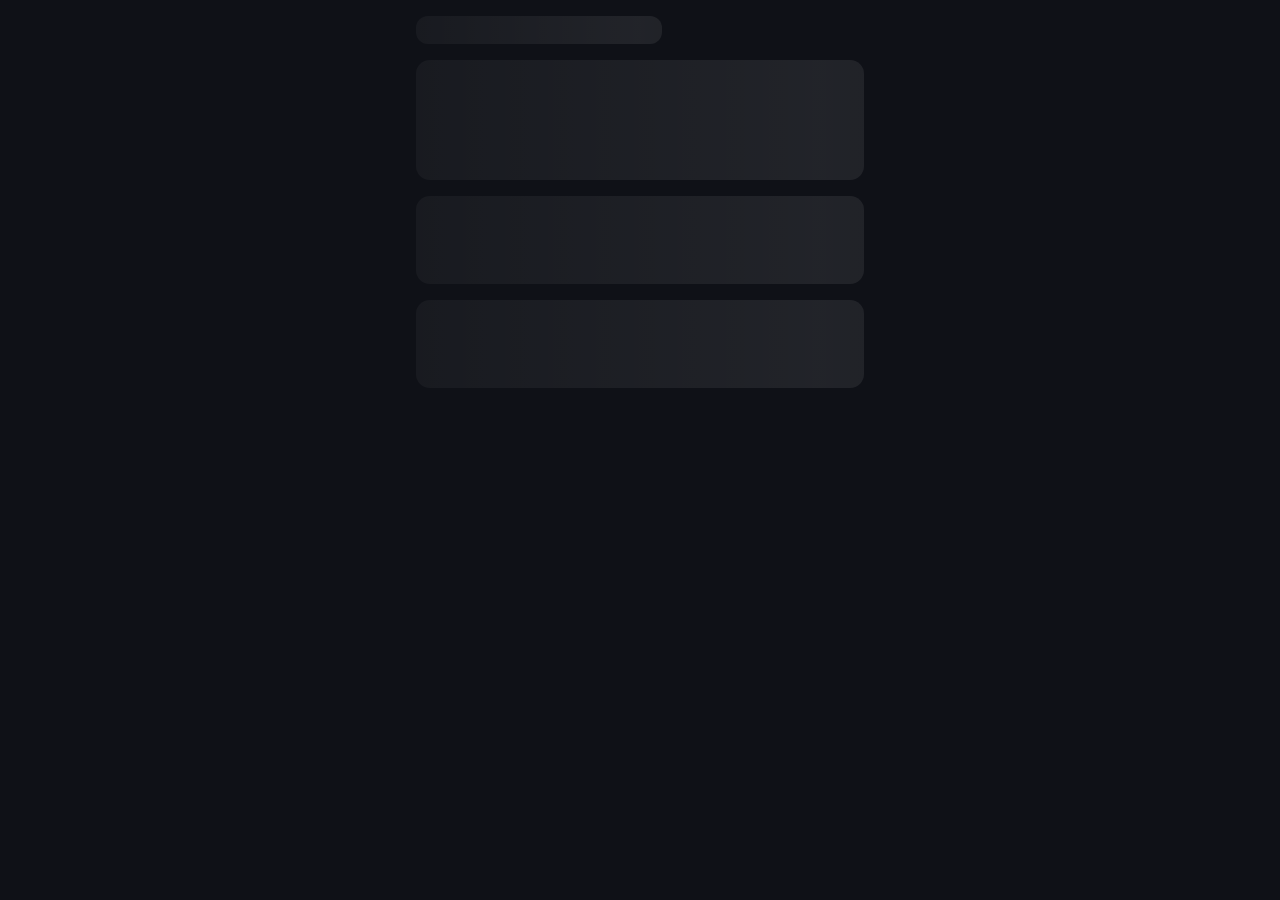
==== commit f26814bf: "Fix absolute paths breaking PWA hosted at /levelup/ subpath The app is served from /levelup/ on GitH" ====
--- a/index.html
+++ b/index.html
@@ -5,6 +5,11 @@
     <meta name="viewport" content="width=device-width, initial-scale=1, viewport-fit=cover" />
     <meta name="theme-color" content="#0a0c10" />
     <meta name="description" content="LevelUp — Train. Build. Improve. Repeat." />
+    <meta name="apple-mobile-web-app-capable" content="yes" />
+    <meta name="apple-mobile-web-app-status-bar-style" content="black-translucent" />
+    <meta name="apple-mobile-web-app-title" content="LevelUp" />
+    <link rel="manifest" href="./manifest.json" />
+    <link rel="apple-touch-icon" href="./icons/icon-180.png" />
     <title>LevelUp</title>
     <link rel="preconnect" href="https://fonts.googleapis.com" />
     <link rel="preconnect" href="https://fonts.gstatic.com" crossorigin />
@@ -30,5 +35,10 @@
       </div>
     </div>
     <script type="module" src="./js/app.js"></script>
+    <script>
+      if ('serviceWorker' in navigator) {
+        navigator.serviceWorker.register('./sw.js');
+      }
+    </script>
   </body>
 </html>
--- a/css/styles.css
+++ b/css/styles.css
@@ -3203,6 +3203,22 @@
   max-width: 300px;
 }
 
+.onboarding-mode-toggle {
+  background: transparent;
+  border: none;
+  color: var(--accent-light);
+  font: inherit;
+  font-size: var(--text-size-sm);
+  padding: 8px 4px;
+  margin-top: 4px;
+  cursor: pointer;
+  text-decoration: underline;
+}
+
+.onboarding-mode-toggle:active:not(:disabled) {
+  color: var(--text);
+}
+
 .onboarding-copy {
   padding: 0 4px;
 }
@@ -3252,3 +3268,105 @@
     filter: none;
   }
 }
+
+/* Notifications: bell + inbox */
+.inbox-bell {
+  position: relative;
+  display: inline-flex;
+  align-items: center;
+  justify-content: center;
+  margin-left: 6px;
+  padding: 4px;
+  border: none;
+  background: transparent;
+  color: var(--muted);
+  cursor: pointer;
+  line-height: 0;
+  border-radius: var(--radius-sm);
+}
+
+.inbox-bell:active:not(:disabled) {
+  color: var(--text);
+}
+
+/* Toggle OFF = reminders silenced (muted), not gone: dim the bell glyph but keep the badge visible. */
+.inbox-bell--muted .lu-icon {
+  opacity: 0.55;
+}
+
+.inbox-badge {
+  position: absolute;
+  top: -2px;
+  right: -2px;
+  min-width: 16px;
+  height: 16px;
+  padding: 0 4px;
+  display: inline-flex;
+  align-items: center;
+  justify-content: center;
+  font-size: 10px;
+  font-weight: 700;
+  line-height: 1;
+  color: #fff;
+  background: var(--danger);
+  border-radius: 999px;
+}
+
+.inbox-list {
+  display: flex;
+  flex-direction: column;
+  gap: 8px;
+  margin: 16px 0;
+}
+
+.inbox-item {
+  display: flex;
+  gap: 12px;
+  padding: 12px;
+  background: var(--surface-inset);
+  border: 1px solid var(--border);
+  border-radius: var(--radius);
+}
+
+.inbox-item--unread {
+  border-color: var(--accent-border);
+  background: var(--accent-dim);
+}
+
+.inbox-item-icon {
+  flex: 0 0 auto;
+  line-height: 0;
+  margin-top: 2px;
+}
+
+.inbox-item-copy {
+  display: flex;
+  flex-direction: column;
+  gap: 2px;
+  min-width: 0;
+}
+
+.inbox-title {
+  font-weight: 600;
+}
+
+.inbox-body {
+  margin: 0;
+  font-size: var(--text-size-sm);
+  line-height: 1.4;
+}
+
+.inbox-time {
+  font-size: 11px;
+  margin-top: 2px;
+}
+
+.inbox-empty {
+  text-align: center;
+  padding: 40px 16px;
+  line-height: 1.5;
+}
+
+.inbox-empty p {
+  margin: 4px 0;
+}
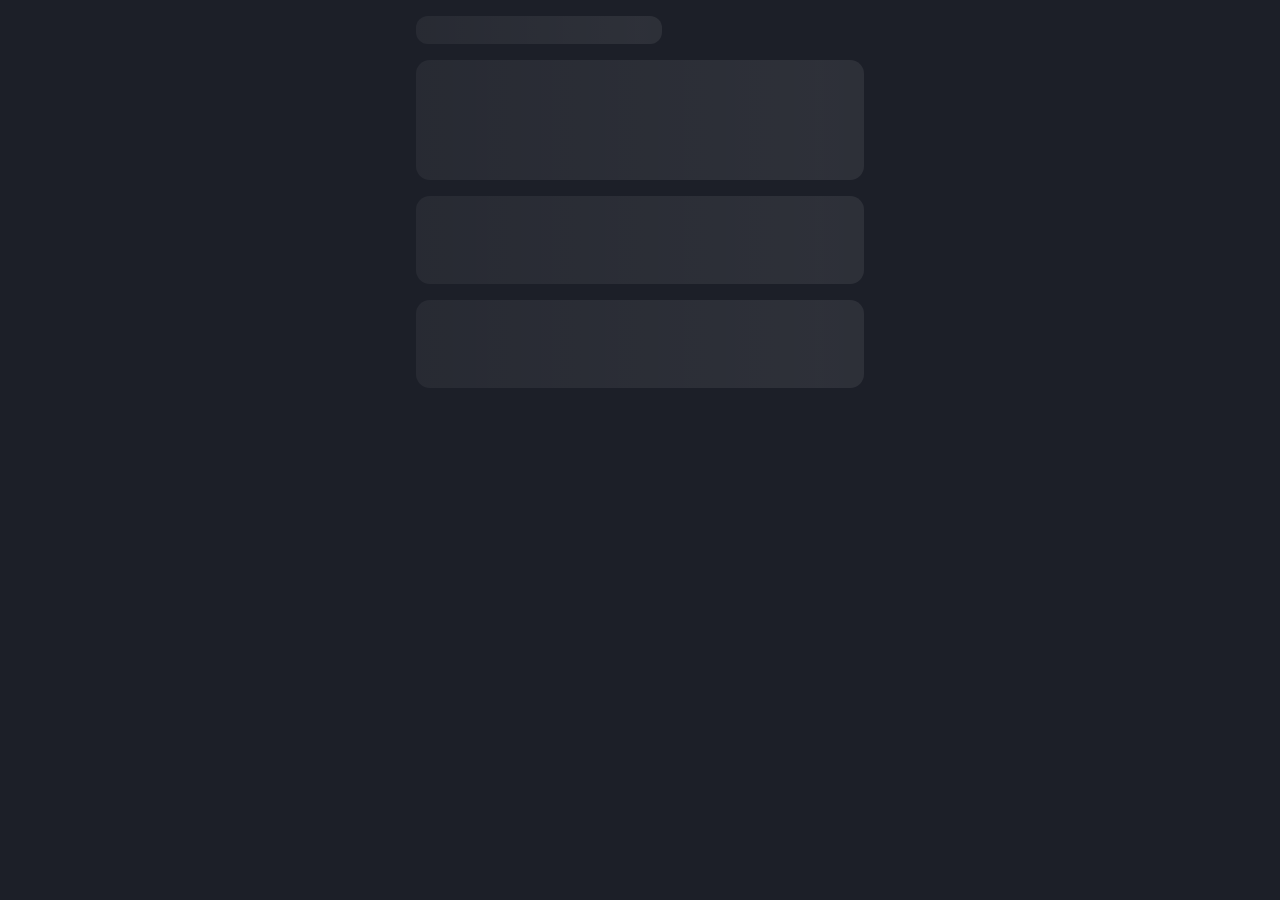
==== commit 5ee0ecf3: "Apex design — full UI redesign across all 5 tabs Implements Direction A from the Claude Design hando" ====
--- a/index.html
+++ b/index.html
@@ -5,6 +5,7 @@
     <meta name="viewport" content="width=device-width, initial-scale=1, viewport-fit=cover" />
     <meta name="theme-color" content="#0a0c10" />
     <meta name="description" content="LevelUp — Train. Build. Improve. Repeat." />
+    <meta name="mobile-web-app-capable" content="yes" />
     <meta name="apple-mobile-web-app-capable" content="yes" />
     <meta name="apple-mobile-web-app-status-bar-style" content="black-translucent" />
     <meta name="apple-mobile-web-app-title" content="LevelUp" />
@@ -14,7 +15,7 @@
     <link rel="preconnect" href="https://fonts.googleapis.com" />
     <link rel="preconnect" href="https://fonts.gstatic.com" crossorigin />
     <link
-      href="https://fonts.googleapis.com/css2?family=Inter:wght@400;500;600&family=Plus+Jakarta+Sans:wght@600;700&display=swap"
+      href="https://fonts.googleapis.com/css2?family=Inter:wght@400;500;600;700&family=Plus+Jakarta+Sans:wght@500;600;700;800&family=JetBrains+Mono:wght@400;500;600&display=swap"
       rel="stylesheet"
     />
     <link rel="stylesheet" href="./css/styles.css" />
--- a/css/styles.css
+++ b/css/styles.css
@@ -1,32 +1,40 @@
 :root {
-  --primary: #0f1117;
-  --secondary: #181b24;
-  --accent: #3b82f6;
+  /* Apex (dark) tokens — premium dark, sharp hierarchy */
+  --primary: #1c1f28;
+  --secondary: #262a35;
+  --accent: #6ec6ff;
+  --accent-strong: #a4dcff;
+  --accent-light: #8fd0ff;
   --gray-50: #f4f5f7;
   --gray-400: #9ca3af;
   --gray-600: #6b7280;
   --gray-800: #374151;
-  --bg: var(--primary);
-  --bg-elevated: var(--secondary);
-  --border: rgba(255, 255, 255, 0.06);
-  --text: #f3f4f6;
-  --muted: rgba(243, 244, 246, 0.62);
-  --accent-dim: rgba(59, 130, 246, 0.14);
-  --accent-border: rgba(59, 130, 246, 0.32);
-  --accent-strong: rgba(59, 130, 246, 0.5);
-  --accent-light: #60a5fa;
-  --btn-primary-top: rgba(96, 165, 250, 0.2);
-  --btn-primary-bottom: rgba(59, 130, 246, 0.12);
-  --nav-bg: rgba(15, 17, 23, 0.92);
-  --sheet-bg: #141820;
-  --surface-inset: rgba(255, 255, 255, 0.04);
-  --surface-hover: rgba(59, 130, 246, 0.1);
-  --progress-track: rgba(255, 255, 255, 0.08);
-  --success: #22c55e;
-  --danger: #ef4444;
-  --danger-dim: rgba(239, 68, 68, 0.14);
-  --danger-border: rgba(239, 68, 68, 0.4);
-  --danger-pressed: rgba(239, 68, 68, 0.22);
+  --bg: #1c1f28;
+  --bg-elevated: #262a35;
+  --border: rgba(255, 255, 255, 0.07);
+  --border-strong: rgba(255, 255, 255, 0.12);
+  --text: #f4f6fa;
+  --muted: rgba(244, 246, 250, 0.62);
+  --dim: rgba(244, 246, 250, 0.42);
+  --accent-dim: rgba(110, 198, 255, 0.14);
+  --accent-border: rgba(110, 198, 255, 0.28);
+  --on-accent: #0b0c10;
+  --btn-primary-top: rgba(164, 220, 255, 0.22);
+  --btn-primary-bottom: rgba(110, 198, 255, 0.12);
+  --nav-bg: rgba(28, 31, 40, 0.92);
+  --sheet-bg: #262a35;
+  --surface-inset: rgba(255, 255, 255, 0.05);
+  --surface-hover: rgba(110, 198, 255, 0.1);
+  --progress-track: rgba(255, 255, 255, 0.06);
+  --tint: rgba(255, 255, 255, 0.05);
+  --success: #34d399;
+  --success-soft: rgba(52, 211, 153, 0.1);
+  --flame: #ffb35c;
+  --flame-soft: rgba(255, 179, 92, 0.14);
+  --danger: #f87171;
+  --danger-dim: rgba(248, 113, 113, 0.14);
+  --danger-border: rgba(248, 113, 113, 0.4);
+  --danger-pressed: rgba(248, 113, 113, 0.22);
   --icon-size: 22px;
   --icon-size-lg: 24px;
   --warning: #f59e0b;
@@ -36,14 +44,16 @@
   --shadow-nav: 0 -4px 24px rgba(0, 0, 0, 0.18);
   --font-heading: "Plus Jakarta Sans", system-ui, sans-serif;
   --font-body: "Inter", system-ui, sans-serif;
+  --font-mono: "JetBrains Mono", ui-monospace, "SF Mono", Menlo, monospace;
   --text-size-lg: 1.375rem;
   --text-size-sm: 0.875rem;
   --btn-height: 44px;
   --radius-sm: 12px;
   --radius: 14px;
-  --radius-lg: 16px;
+  --radius-lg: 18px;
+  --radius-xl: 22px;
   --space: 16px;
-  --section-gap: 24px;
+  --section-gap: 20px;
   --safe-bottom: env(safe-area-inset-bottom, 0px);
 }
 
@@ -3370,3 +3380,805 @@
 .inbox-empty p {
   margin: 4px 0;
 }
+
+/* ============================================================
+   APEX DESIGN SYSTEM
+   Premium dark, sharp hierarchy, athletic. Discipline ring hero.
+   ============================================================ */
+
+/* Apex top strip — LevelUp + bolt, day label, streak chip, bell */
+.apex-strip {
+  display: flex;
+  align-items: center;
+  justify-content: space-between;
+  padding: 12px 0;
+  margin-bottom: 4px;
+}
+
+.apex-brand {
+  display: inline-flex;
+  align-items: center;
+  gap: 10px;
+}
+
+.apex-brand-mark {
+  width: 32px;
+  height: 32px;
+  border-radius: 10px;
+  background: var(--accent-dim);
+  color: var(--accent);
+  display: grid;
+  place-items: center;
+  box-shadow: inset 0 0 0 1px var(--accent-border);
+}
+
+.apex-brand-text {
+  display: flex;
+  flex-direction: column;
+  line-height: 1.1;
+  min-width: 0;
+}
+
+.apex-brand-name {
+  font-family: var(--font-heading);
+  font-weight: 800;
+  letter-spacing: -0.02em;
+  font-size: 16px;
+  color: var(--text);
+}
+
+.apex-brand-day {
+  font-family: var(--font-body);
+  font-size: 10.5px;
+  color: var(--muted);
+  margin-top: 3px;
+  letter-spacing: 0.04em;
+  white-space: nowrap;
+}
+
+.apex-strip-right {
+  display: inline-flex;
+  align-items: center;
+  gap: 10px;
+}
+
+.apex-streak-chip {
+  display: inline-flex;
+  align-items: center;
+  gap: 6px;
+  padding: 6px 10px;
+  background: var(--flame-soft);
+  color: var(--flame);
+  border-radius: 999px;
+  font-family: var(--font-body);
+  font-size: 12px;
+  font-weight: 600;
+  font-variant-numeric: tabular-nums;
+}
+
+/* Section labels — uppercase, letter-spaced, tiny */
+.apex-section-label {
+  display: flex;
+  align-items: baseline;
+  justify-content: space-between;
+  margin-top: 6px;
+}
+
+.apex-section-label-text {
+  font-family: var(--font-body);
+  font-size: 11px;
+  letter-spacing: 0.18em;
+  text-transform: uppercase;
+  color: var(--muted);
+  font-weight: 600;
+}
+
+.apex-section-link {
+  background: none;
+  border: none;
+  color: var(--accent);
+  font-size: 12px;
+  font-family: var(--font-body);
+  font-weight: 600;
+  padding: 0;
+  cursor: pointer;
+}
+
+/* Cards — surface with subtle inset border, large rounding */
+.apex-card {
+  background: var(--bg-elevated);
+  border-radius: var(--radius-xl);
+  box-shadow: inset 0 0 0 1px var(--border);
+  overflow: hidden;
+}
+
+.apex-card--padded {
+  padding: 16px;
+}
+
+/* Page heading */
+.apex-heading {
+  display: flex;
+  flex-direction: column;
+  gap: 4px;
+  margin: 6px 0 4px;
+}
+
+.apex-heading h1 {
+  font-family: var(--font-heading);
+  font-weight: 800;
+  font-size: 30px;
+  letter-spacing: -0.03em;
+  color: var(--text);
+  margin: 0;
+}
+
+.apex-heading-lead {
+  font-family: var(--font-body);
+  font-size: 13px;
+  color: var(--muted);
+  margin: 0;
+}
+
+/* Home greeting */
+.apex-greeting-hello {
+  font-family: var(--font-body);
+  font-size: 13px;
+  color: var(--muted);
+  letter-spacing: 0.02em;
+}
+
+.apex-greeting-name {
+  font-family: var(--font-heading);
+  font-weight: 800;
+  font-size: 32px;
+  letter-spacing: -0.035em;
+  color: var(--text);
+  margin: 2px 0 0;
+}
+
+/* Hero card — ring + streak + xp */
+.apex-hero {
+  display: grid;
+  grid-template-columns: 1fr auto;
+  gap: 14px;
+  align-items: center;
+  padding: 20px 16px;
+}
+
+.apex-hero-left {
+  display: flex;
+  flex-direction: column;
+  gap: 16px;
+}
+
+.apex-streak-display {
+  display: flex;
+  align-items: baseline;
+  gap: 8px;
+  font-family: var(--font-heading);
+  font-weight: 800;
+  font-size: 64px;
+  line-height: 0.95;
+  color: var(--text);
+  letter-spacing: -0.045em;
+  font-variant-numeric: tabular-nums;
+}
+
+.apex-streak-flame {
+  color: var(--flame);
+  width: 26px;
+  height: 26px;
+  display: inline-flex;
+  line-height: 0;
+}
+
+.apex-streak-sub {
+  font-family: var(--font-body);
+  font-size: 13px;
+  color: var(--muted);
+  margin-top: 4px;
+}
+
+.apex-xp-row {
+  display: flex;
+  justify-content: space-between;
+  align-items: baseline;
+  margin-bottom: 6px;
+}
+
+.apex-xp-rank {
+  font-family: var(--font-body);
+  font-size: 11px;
+  letter-spacing: 0.16em;
+  text-transform: uppercase;
+  color: var(--muted);
+}
+
+.apex-xp-numbers {
+  font-family: var(--font-mono);
+  font-size: 11px;
+  color: var(--muted);
+  font-variant-numeric: tabular-nums;
+}
+
+.apex-xp-track {
+  height: 6px;
+  border-radius: 999px;
+  background: var(--progress-track);
+  overflow: hidden;
+}
+
+.apex-xp-fill {
+  height: 100%;
+  background: var(--accent);
+  border-radius: 999px;
+  transition: width 400ms ease;
+}
+
+/* Discipline ring */
+.apex-ring {
+  position: relative;
+  display: inline-flex;
+}
+
+.apex-ring-svg {
+  transform: rotate(-90deg);
+}
+
+.apex-ring-track {
+  fill: none;
+  stroke: var(--progress-track);
+}
+
+.apex-ring-progress {
+  fill: none;
+  stroke-linecap: round;
+  transition: stroke-dasharray 700ms cubic-bezier(0.3, 0.7, 0.3, 1);
+}
+
+.apex-ring-center {
+  position: absolute;
+  inset: 0;
+  display: flex;
+  flex-direction: column;
+  align-items: center;
+  justify-content: center;
+}
+
+.apex-ring-pct {
+  font-family: var(--font-heading);
+  font-weight: 800;
+  font-size: 56px;
+  letter-spacing: -0.04em;
+  line-height: 1;
+  color: var(--text);
+}
+
+.apex-ring-pct-small {
+  font-size: 22px;
+  color: var(--muted);
+  font-weight: 600;
+}
+
+.apex-ring-label {
+  font-family: var(--font-body);
+  font-size: 11px;
+  letter-spacing: 0.18em;
+  text-transform: uppercase;
+  color: var(--muted);
+  margin-top: 6px;
+}
+
+.apex-ring--medium .apex-ring-pct {
+  font-size: 38px;
+}
+.apex-ring--medium .apex-ring-pct-small {
+  font-size: 14px;
+}
+
+/* Quick stat tiles (4-col grid) */
+.apex-stat-grid {
+  display: grid;
+  grid-template-columns: repeat(4, 1fr);
+  gap: 8px;
+}
+
+.apex-stat-tile {
+  background: var(--bg-elevated);
+  border-radius: 14px;
+  padding: 12px 10px;
+  box-shadow: inset 0 0 0 1px var(--border);
+  display: flex;
+  flex-direction: column;
+  align-items: center;
+  gap: 2px;
+}
+
+.apex-stat-value {
+  font-family: var(--font-heading);
+  font-weight: 800;
+  font-size: 18px;
+  color: var(--text);
+  letter-spacing: -0.02em;
+  font-variant-numeric: tabular-nums;
+}
+
+.apex-stat-value--ok {
+  color: var(--success);
+}
+
+.apex-stat-sub {
+  font-family: var(--font-mono);
+  font-size: 9.5px;
+  color: var(--dim);
+}
+
+.apex-stat-label {
+  font-family: var(--font-body);
+  font-size: 10px;
+  color: var(--muted);
+  letter-spacing: 0.1em;
+  text-transform: uppercase;
+}
+
+/* Checklist rows */
+.apex-checklist {
+  display: flex;
+  flex-direction: column;
+}
+
+.apex-check-row {
+  width: 100%;
+  display: flex;
+  align-items: center;
+  gap: 12px;
+  padding: 14px;
+  background: transparent;
+  border: none;
+  border-bottom: 1px solid var(--border);
+  cursor: pointer;
+  text-align: left;
+  color: var(--text);
+  font-family: var(--font-body);
+}
+
+.apex-check-row--last,
+.apex-check-row:last-child {
+  border-bottom: none;
+}
+
+.apex-check-row--compact {
+  padding: 12px 14px;
+}
+
+.apex-check-icon {
+  width: 26px;
+  height: 26px;
+  border-radius: 8px;
+  display: grid;
+  place-items: center;
+  background: var(--tint);
+  color: var(--muted);
+  flex-shrink: 0;
+}
+
+.apex-check-row.is-done .apex-check-icon {
+  background: var(--accent-dim);
+  color: var(--accent);
+}
+
+.apex-check-row.is-done .apex-check-title {
+  color: var(--muted);
+  text-decoration: line-through;
+}
+
+.apex-check-main {
+  flex: 1;
+  min-width: 0;
+  display: flex;
+  flex-direction: column;
+  gap: 2px;
+}
+
+.apex-check-title {
+  font-size: 14px;
+  font-weight: 500;
+  color: var(--text);
+}
+
+.apex-check-sub {
+  font-size: 11.5px;
+  color: var(--dim);
+}
+
+.apex-check-reward {
+  font-family: var(--font-mono);
+  font-size: 10.5px;
+  font-weight: 500;
+  color: var(--muted);
+  font-variant-numeric: tabular-nums;
+  padding: 4px 8px;
+  border-radius: 999px;
+  background: var(--tint);
+}
+
+.apex-check-row.is-done .apex-check-reward {
+  color: var(--success);
+  background: var(--success-soft);
+}
+
+/* Apex bottom nav — pill row with accent-soft active */
+.apex-nav {
+  position: fixed;
+  bottom: 0;
+  left: 0;
+  right: 0;
+  padding: 8px 8px calc(34px + var(--safe-bottom));
+  background: linear-gradient(to top, var(--bg) 60%, transparent);
+  z-index: 30;
+}
+
+.apex-nav-inner {
+  display: grid;
+  grid-template-columns: repeat(5, 1fr);
+  gap: 2px;
+  background: var(--bg-elevated);
+  border-radius: 22px;
+  padding: 6px;
+  box-shadow: inset 0 0 0 1px var(--border);
+  max-width: 480px;
+  margin: 0 auto;
+}
+
+.apex-nav-btn {
+  padding: 8px 2px 6px;
+  display: flex;
+  flex-direction: column;
+  align-items: center;
+  gap: 2px;
+  background: transparent;
+  border: none;
+  border-radius: 16px;
+  color: var(--muted);
+  cursor: pointer;
+  transition: background 200ms, color 200ms;
+  font-family: var(--font-body);
+}
+
+.apex-nav-btn[aria-current="page"] {
+  background: var(--accent-dim);
+  color: var(--accent);
+}
+
+.apex-nav-btn-icon {
+  width: 18px;
+  height: 18px;
+  display: inline-flex;
+  line-height: 0;
+}
+
+.apex-nav-btn-label {
+  font-size: 10px;
+  font-weight: 500;
+  letter-spacing: 0.02em;
+}
+
+.apex-nav-btn[aria-current="page"] .apex-nav-btn-label {
+  font-weight: 600;
+}
+
+/* Apex profile card / badge grid */
+.apex-profile {
+  display: flex;
+  align-items: center;
+  gap: 14px;
+  padding: 18px;
+}
+
+.apex-avatar {
+  width: 56px;
+  height: 56px;
+  border-radius: 18px;
+  background: linear-gradient(135deg, var(--accent-strong), var(--accent));
+  color: var(--on-accent);
+  display: grid;
+  place-items: center;
+  font-family: var(--font-heading);
+  font-weight: 800;
+  font-size: 22px;
+}
+
+.apex-profile-name {
+  font-family: var(--font-heading);
+  font-weight: 700;
+  font-size: 20px;
+  color: var(--text);
+  letter-spacing: -0.02em;
+}
+
+.apex-profile-meta {
+  font-size: 12px;
+  color: var(--muted);
+  margin-top: 2px;
+}
+
+.apex-profile-meta .apex-rank-name {
+  color: var(--accent);
+  font-weight: 600;
+}
+
+.apex-rank-tiers {
+  display: flex;
+  justify-content: space-between;
+  font-family: var(--font-mono);
+  font-size: 11px;
+  color: var(--muted);
+  margin-bottom: 10px;
+  font-variant-numeric: tabular-nums;
+}
+
+.apex-rank-tiers .is-current {
+  color: var(--accent);
+  font-weight: 600;
+}
+
+.apex-rank-track {
+  height: 8px;
+  border-radius: 999px;
+  background: var(--progress-track);
+  overflow: hidden;
+  position: relative;
+}
+
+.apex-rank-fill {
+  height: 100%;
+  background: var(--accent);
+}
+
+.apex-rank-hint {
+  font-size: 12px;
+  color: var(--muted);
+  margin-top: 10px;
+}
+
+.apex-badge-grid {
+  display: grid;
+  grid-template-columns: repeat(4, 1fr);
+  gap: 8px;
+}
+
+.apex-badge {
+  aspect-ratio: 1;
+  border-radius: 14px;
+  background: var(--bg-elevated);
+  box-shadow: inset 0 0 0 1px var(--border);
+  display: grid;
+  place-items: center;
+  color: var(--dim);
+}
+
+.apex-badge.is-on {
+  background: var(--accent-dim);
+  color: var(--accent);
+  box-shadow: inset 0 0 0 1px var(--accent-border);
+}
+
+/* Settings list row (used in You/account) */
+.apex-list-row {
+  display: flex;
+  align-items: center;
+  padding: 14px;
+  border-bottom: 1px solid var(--border);
+  color: var(--text);
+  font-size: 14px;
+  font-family: var(--font-body);
+  background: transparent;
+  border-left: none;
+  border-right: none;
+  border-top: none;
+  width: 100%;
+  text-align: left;
+  cursor: pointer;
+}
+
+.apex-list-row:last-child {
+  border-bottom: none;
+}
+
+.apex-list-row-label {
+  flex: 1;
+}
+
+.apex-list-row-chev {
+  color: var(--dim);
+  width: 15px;
+  height: 15px;
+  display: inline-flex;
+  line-height: 0;
+}
+
+.apex-list-row--danger {
+  color: var(--danger);
+}
+
+/* Focus / Train misc */
+.apex-focus-card {
+  display: flex;
+  flex-direction: column;
+  align-items: center;
+  gap: 18px;
+  padding: 24px 16px 20px;
+}
+
+.apex-timer {
+  font-family: var(--font-mono);
+  font-variant-numeric: tabular-nums;
+  font-size: 36px;
+  font-weight: 500;
+  color: var(--text);
+  letter-spacing: -0.02em;
+}
+
+.apex-focus-actions {
+  display: flex;
+  gap: 8px;
+}
+
+.apex-focus-meta {
+  display: flex;
+  gap: 18px;
+  padding-top: 4px;
+  color: var(--muted);
+  font-size: 11.5px;
+}
+
+.apex-focus-meta b {
+  color: var(--text);
+  font-family: var(--font-mono);
+  font-variant-numeric: tabular-nums;
+}
+
+/* Train hero session card */
+.apex-train-hero {
+  display: grid;
+  grid-template-columns: 1fr auto;
+  gap: 12px;
+  align-items: center;
+  padding: 18px;
+}
+
+.apex-train-label {
+  font-size: 11px;
+  letter-spacing: 0.16em;
+  text-transform: uppercase;
+  color: var(--muted);
+}
+
+.apex-train-title {
+  font-family: var(--font-heading);
+  font-weight: 800;
+  font-size: 22px;
+  color: var(--text);
+  margin-top: 4px;
+  letter-spacing: -0.02em;
+}
+
+.apex-train-meta {
+  font-size: 12px;
+  color: var(--muted);
+  margin-top: 4px;
+}
+
+.apex-train-meta b {
+  color: var(--text);
+  font-family: var(--font-mono);
+}
+
+/* Week activity bars (Train) */
+.apex-bars {
+  display: flex;
+  align-items: flex-end;
+  justify-content: space-between;
+  gap: 8px;
+  height: 80px;
+}
+
+.apex-bar-col {
+  flex: 1;
+  display: flex;
+  flex-direction: column;
+  align-items: center;
+  gap: 6px;
+}
+
+.apex-bar-fill {
+  width: 100%;
+  border-radius: 4px;
+  background: var(--progress-track);
+}
+
+.apex-bar-fill--low {
+  background: var(--progress-track);
+}
+
+.apex-bar-fill--mid {
+  background: var(--accent-dim);
+}
+
+.apex-bar-fill--high {
+  background: var(--accent);
+}
+
+.apex-bar-label {
+  font-family: var(--font-mono);
+  font-size: 9.5px;
+  color: var(--dim);
+}
+
+/* Apex button — primary on-accent */
+.apex-btn {
+  display: inline-flex;
+  align-items: center;
+  gap: 8px;
+  padding: 12px 22px;
+  border-radius: 14px;
+  background: var(--accent);
+  color: var(--on-accent);
+  border: none;
+  font-family: var(--font-body);
+  font-weight: 600;
+  font-size: 14px;
+  cursor: pointer;
+}
+
+.apex-btn--block {
+  width: 100%;
+  justify-content: center;
+}
+
+.apex-btn--ghost {
+  background: transparent;
+  color: var(--muted);
+  border: 1px solid var(--border);
+  font-weight: 500;
+  padding: 12px 16px;
+  font-size: 13px;
+}
+
+/* Page screen body padding for Apex */
+.apex-screen {
+  display: flex;
+  flex-direction: column;
+  gap: 16px;
+  padding: 0 0 128px;
+}
+
+/* Quests input row */
+.apex-input-row {
+  display: flex;
+  gap: 8px;
+  padding: 4px 0;
+}
+
+.apex-input-row input {
+  flex: 1;
+  height: 44px;
+  padding: 0 14px;
+  border-radius: 12px;
+  background: var(--bg-elevated);
+  border: 1px solid var(--border);
+  color: var(--text);
+  font-family: var(--font-body);
+  font-size: 14px;
+  outline: none;
+}
+
+.apex-input-row input:focus {
+  border-color: var(--accent-border);
+}
+
+/* Adjust page-strip wrapping to fall through to Apex strip in main shell */
+body {
+  background: var(--bg);
+}
